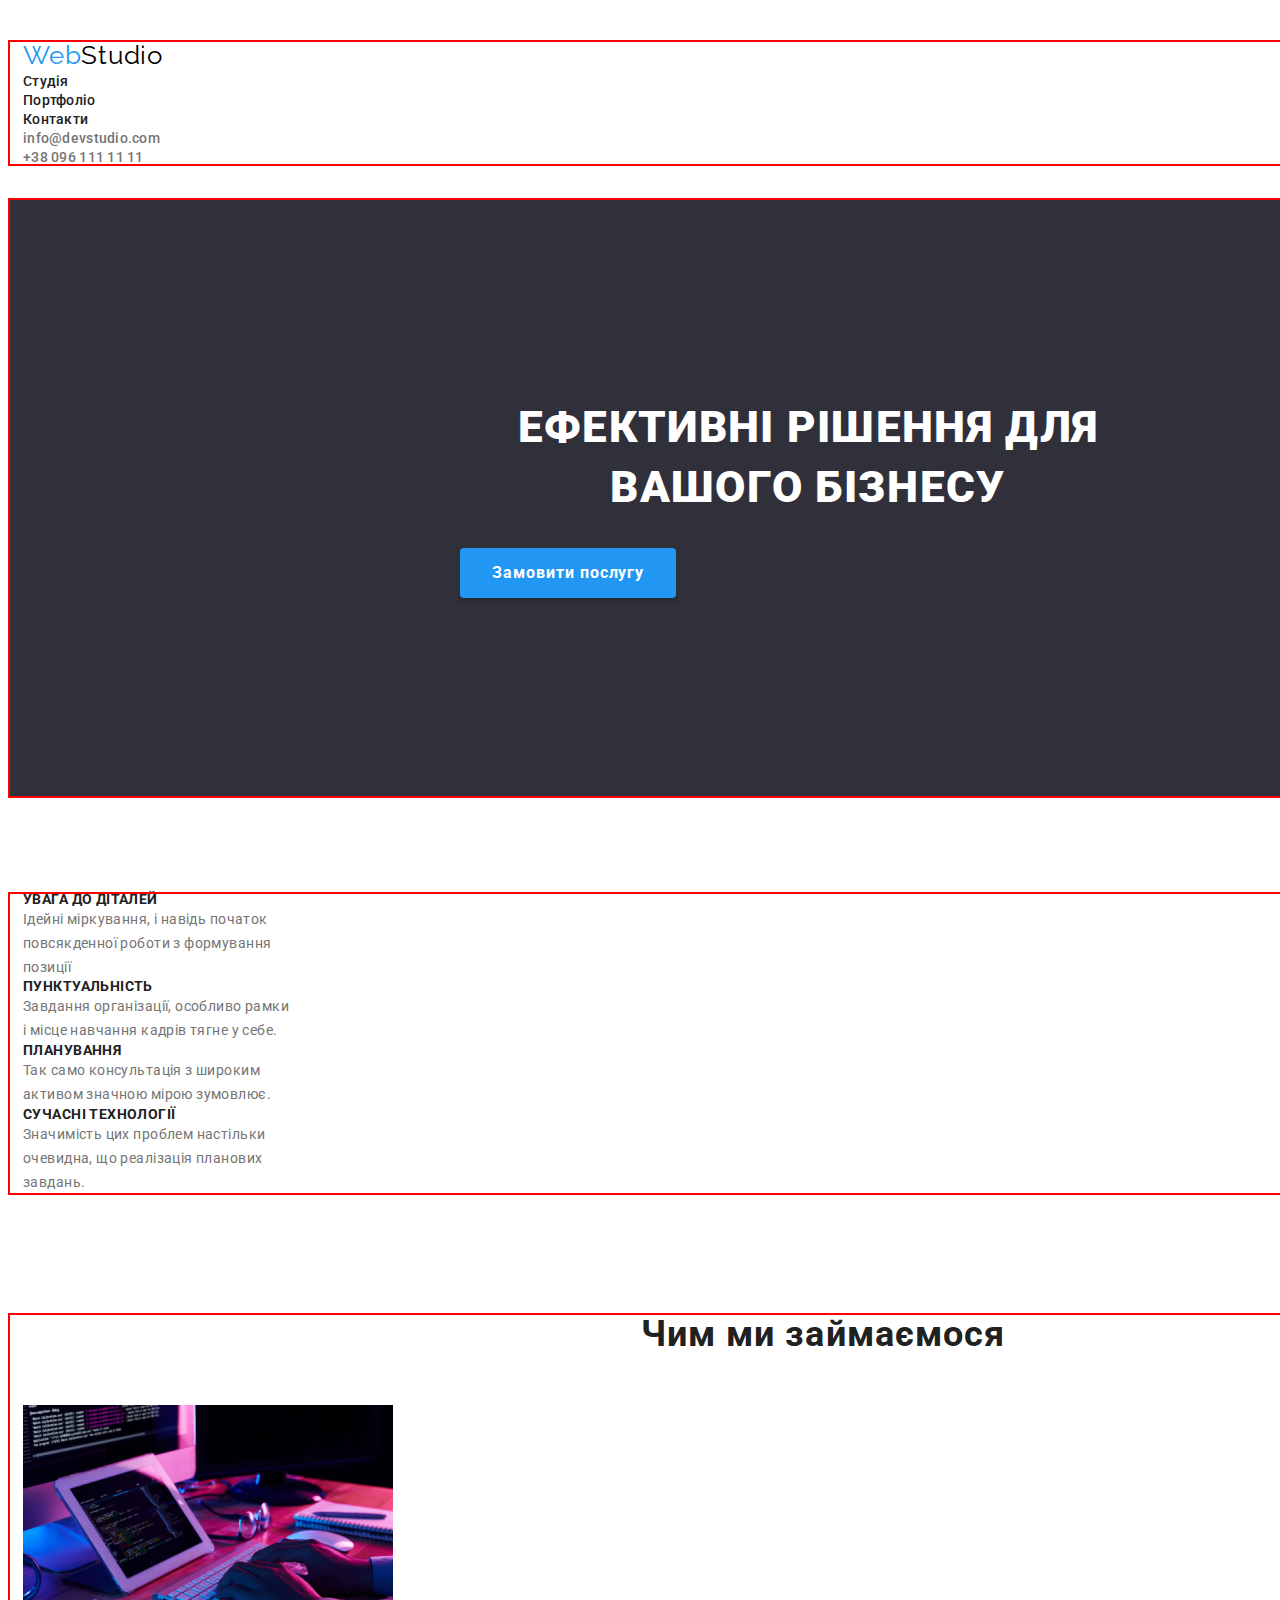
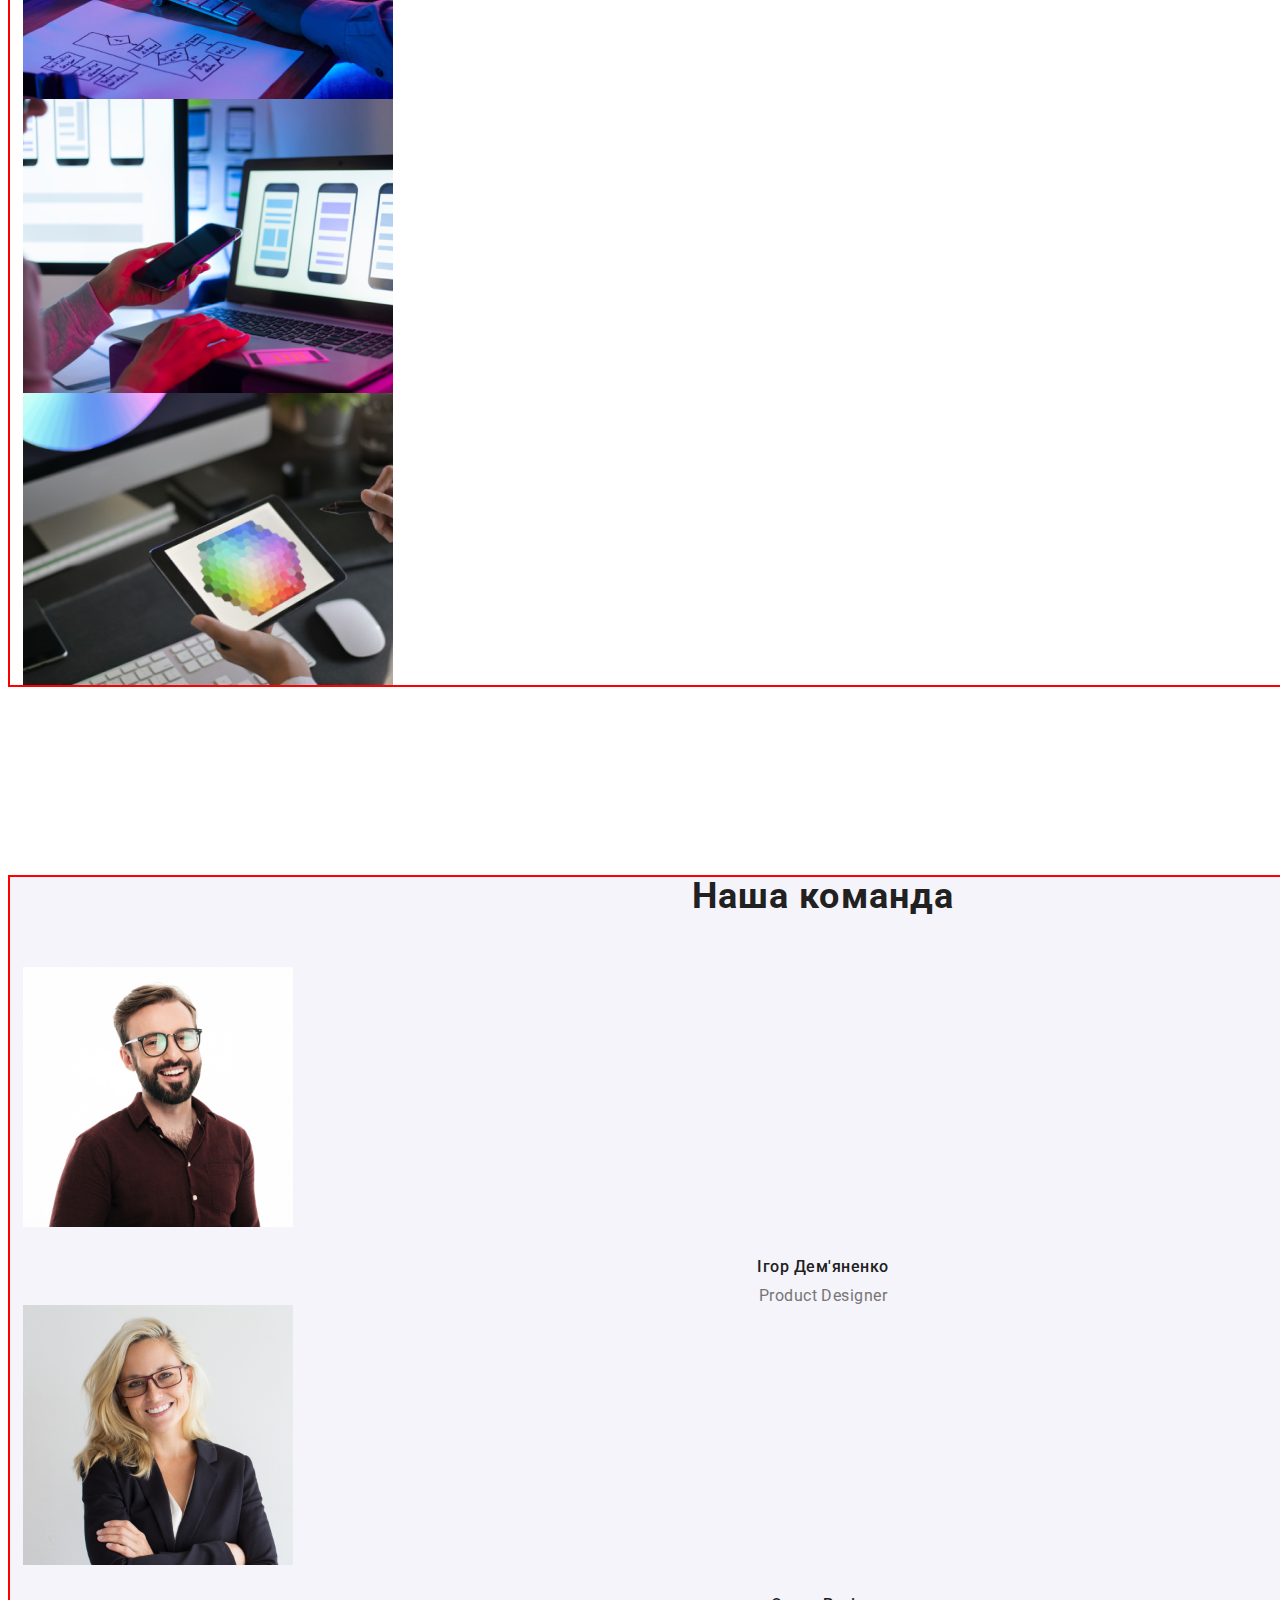
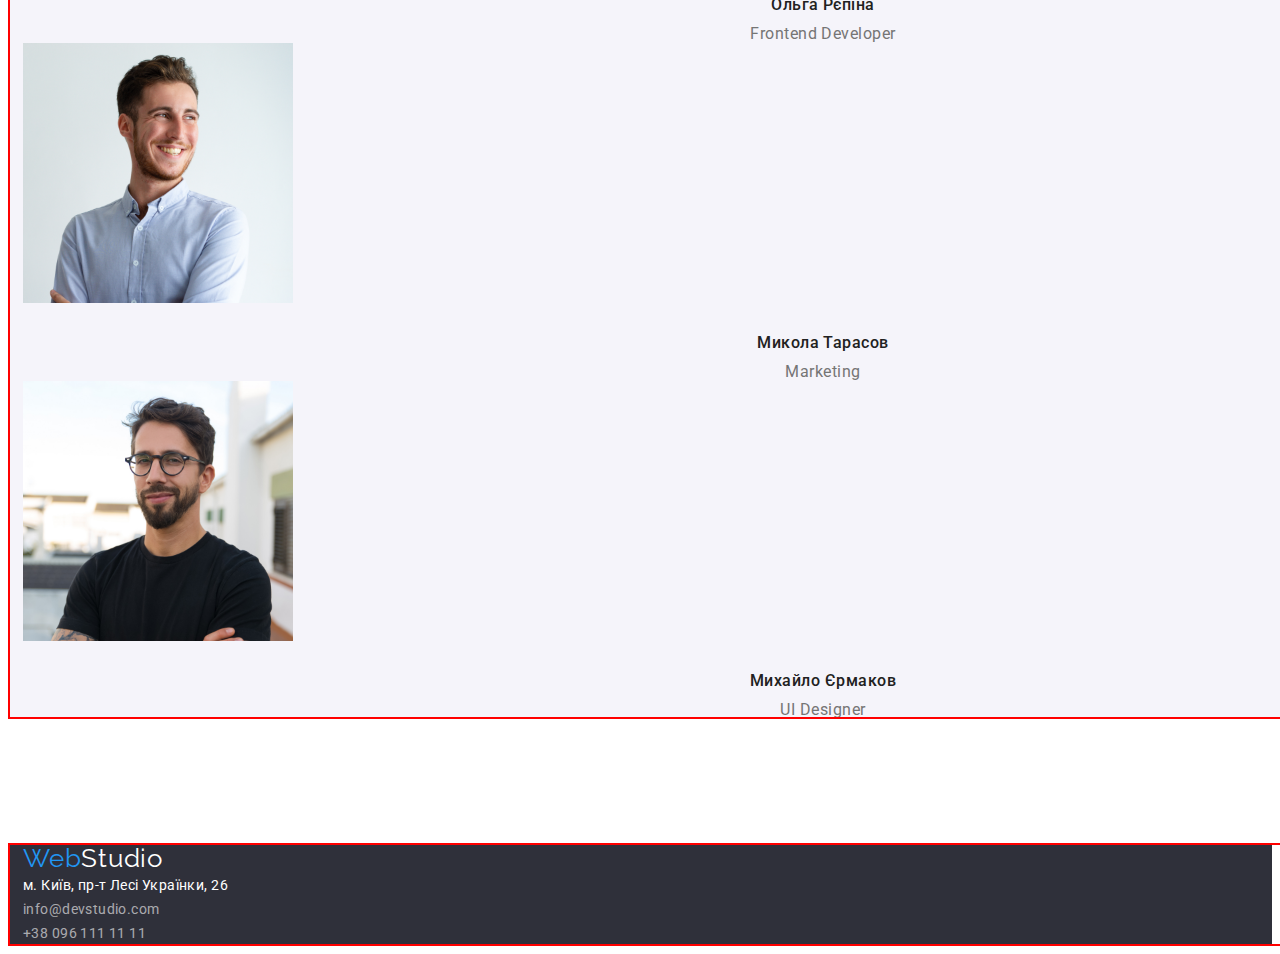
==== index.html @ 245d54c2 "Добавляет контейнеры" ====
<!DOCTYPE html>
<html lang="uk">
<head>
    <meta charset="UTF-8">
    <meta http-equiv="X-UA-Compatible" content="IE=edge">
    <meta name="viewport" content="width=device-width, initial-scale=1.0">
    <title>Document</title>
    <!--modern-normalize-->
    <link rel="stylesheet" href="https://cdnjs.cloudflare.com/ajax/libs/modern-normalize/1.1.0/modern-normalize.min.css"
        integrity="sha512-wpPYUAdjBVSE4KJnH1VR1HeZfpl1ub8YT/NKx4PuQ5NmX2tKuGu6U/JRp5y+Y8XG2tV+wKQpNHVUX03MfMFn9Q=="
        crossorigin="anonymous" referrerpolicy="no-referrer" />
    <link rel="preconnect" href="https://fonts.googleapis.com">
    <link rel="preconnect" href="https://fonts.gstatic.com" crossorigin>
    <link href="https://fonts.googleapis.com/css2?family=Raleway:wght@700&family=Roboto:wght@400;500;700;900&display=swap" rel="stylesheet">
    <link rel="stylesheet" href="./css/styles.css"> 
</head>
<body>
    <header class="header">
        <div class="container">
            <nav>
                <a class="logo link" href="./index.html" lang="en"> Web<span class="logo-part">Studio</span></a>
                <ul class="nav-head list">
                    <li class="nav-item">
                        <a href="./studio.html" class="nav-link link">Студія</a>
                    </li>
                    <li class="nav-item">
                        <a href="./portfolio.html" class="nav-link link">Портфоліо</a>
                    </li>
                    <li class="nav-item">
                        <a href="./contacts.html" class="nav-link link">Контакти</a>
                    </li>
                </ul>
            </nav>
            <ul class="list">
                <li>
                    <a href="mailto:info@devstudio.com" class="header-contacts link">info@devstudio.com</a>
                </li>
                <li>
                    <a href="tel:+380961111111" class="header-contacts link">+38 096 111 11 11</a>
                </li>
            </ul>
        </div>
</header>
<main>
    <section>  
        <div class="container hero">
            <h1 class="hero-text">ЕФЕКТИВНІ РІШЕННЯ ДЛЯ ВАШОГО БІЗНЕСУ</h1>
            <button type="button" class="hero-btn">Замовити послугу</button>
        </div>
    </section>
    
    
    <section>
        <div class="container advantages">
            <ul class="advantage-list list">
                <li class="advantage-item">
                    <h3 class="advantage-list-title">УВАГА ДО ДІТАЛЕЙ</h3>
                    <p class="advantage-list-text">Ідейні міркування, і навідь початок повсякденної роботи з формування позиції</p>
                </li>
                <li class="advantage-item">
                    <h3 class="advantage-list-title">ПУНКТУАЛЬНІСТЬ</h3>
                    <p class="advantage-list-text">Завдання організації, особливо рамки і місце навчання кадрів тягне у себе.</p>
                </li>
                <li class="advantage-item">
                    <h3 class="advantage-list-title">ПЛАНУВАННЯ</h3>
                    <p class="advantage-list-text">Так само консультація з широким активом значною мірою зумовлює.</p>
                </li>
                <li class="advantage-item">
                    <h3 class="advantage-list-title">СУЧАСНІ ТЕХНОЛОГІЇ</h3>
                    <p class="advantage-list-text">Значимість цих проблем настільки очевидна, що реалізація планових завдань.</p>
                </li>
            </ul>
        </div>
    </section>
    
    <section>
        <div class="container about-work">
            <h2 class="work-title">Чим ми займаємося</h2>
            <ul class="list">
                <li class><a href=""><img src="./images/img1.png" alt="програміст с ноутбуком" width="370"> </a></li>
                <li class><a href=""><img src="./images/img2.png" alt="програміст с телефоном" width="370"></a></li>
                <li class><a href=""><img src="./images/img3.png" alt="програміст с планшетом" width="370"></a></li>
            </ul>
        </div>
    </section>    
    
    <section>
       <div class="container work-team">
        <h2 class="work-team-title">Наша команда</h2>
        <ul class="work-team-list list">
        <li class="work-team-item"><img src="./images/team1.jpg" alt="Ігор Дем'яненко" width="270">
            <div>
                <h3 class="work-team-list-item">Ігор Дем'яненко</h3>
                <p lang="en" class="work-team-item-text">Product Designer</p>
            </div>
        </li>
        <li class="work-team-item"><img src="./images/team2.jpg" alt="Ольга Рєпіна" width="270">
            <div>
                <h3 class="work-team-list-item">Ольга Рєпіна</h3>
                <p lang="en" class="work-team-item-text">Frontend Developer</p>
            </div>
        </li>
        <li class="work-team-item"><img src="./images/team3.jpg" alt="Микола Тарасов" width="270">
            <div>
                <h3 class="work-team-list-item">Микола Тарасов</h3>
                <p lang="en" class="work-team-item-text">Marketing</p>
            </div>
        </li>
        <li class="work-team-item"><img src="./images/team4.jpg" alt="Михайло Єрмаков" width="270">
            <div>
                <h3 class="work-team-list-item">Михайло Єрмаков</h3>
                <p lang="en" class="work-team-item-text">UI Designer</p>
            </div>
        </li>
    </ul>
</div>
</section>
</main>
<footer>
    <div class="container">
        <a class="logo-footer link" href="./index.html" lang="en">  Web<span class="logo-footer-part">Studio</span>
        </a>
        <address class="location">
            <p class="location-on-map link"> м. Київ, пр-т Лесі Українки, 26</p>
            <a class="contact-email link" href="mailto:info@devstudio.com">info@devstudio.com</a><br/>
            <a class="contact-tel link" href="tel:+380961111111">+38 096 111 11 11</a>
        </address>
    </div>
</footer>
    
</body>
</html>
---- css/styles.css ----
:root {
    --brand-color: #212121;
    --secondary-color: #2196F3;
}

body{
    font-family: "Roboto", sans-serif; 
    color:  #757575;
    }


    /*----reset-atart*/

h1,
h2,
h3,
h4,
h5,
h6, 
p {
    margin: 0px;
}

.list{
    list-style: none;
    margin: 0px;
    padding: 0px;
}

.link {text-decoration: none;}

img{
    display: block;
}

.container{
    width: 1600px;
    padding-right: 15px;
    padding-left: 15px;
    margin-right: auto;
    margin-left: auto;

    outline: 2px solid red;
    outline-offset: -2px;
}



/*-----Header---*/

.header{
    padding-top: 32px;
    padding-bottom: 32px;
}

.logo {font-family: 'Raleway';
    font-size: 26px;
    line-height: 1.19;   
    letter-spacing: 0.03em;
    color: var(--secondary-color);}

.logo-part {color: #000000}


.nav-link {
    font-weight: 500;
    font-size: 14px;
    line-height: 1.14;
    letter-spacing: 0.02em;
    color: var(--brand-color);
    cursor:pointer;
}

.nav-link:focus{color:var(--secondary-color);}

.nav-link.link.current {color:var(--secondary-color);}

.header-contacts{
    font-weight: 500;
    font-size: 14px;
    line-height: 1.14;
    letter-spacing: 0.02em;
    color: #757575;}

.header-contacts:focus{color: var(--secondary-color);}


/*------Hero------*/



.hero {
    background-color: #2F303A;
    padding:200px 452px;
}

.hero-text{
    margin-bottom: 30px;
    width: 696px;
    font-family: inherit;
    font-weight: 900;
    font-size: 44px;
    line-height: 1.36; 
    text-align: center; 
    letter-spacing: 0.03em;
    color: #FFFFFF;
    }  

.hero-btn{
    font-family: 'Roboto';
        font-weight: 700;
        font-size: 16px;
        line-height: 1.88;
        display: flex;
        align-items: center;
        text-align: center;
        letter-spacing: 0.06em;
        color: #FFFFFF;
        background: #2196F3;
        box-shadow: 0px 4px 4px rgba(0, 0, 0, 0.15);

        border-radius: 4px;
        padding: 10px 32px;
        border-width: 0px;
}

.hero-btn:active{background: #188CE8;
    box-shadow: 0px 4px 4px rgba(0, 0, 0, 0.15);
    border-radius: 4px;
}
 

/*-------advantage----------*/
.advantages{
    margin-top: 94px;
    margin-bottom: 118px;
}

.advantage-item{
    width: 270px;
}

.advantage-list-title {
    font-size: 14px;
    line-height: 1.14;
    letter-spacing: 0.03em;
    text-transform: uppercase;    
    color: var(--brand-color);}



.advantage-list-text {
    font-size: 14px;
    line-height: 1.71;
    letter-spacing: 0.03em;
    }


/*-------About work----------*/

.about-work{
margin-bottom: 188px;
}

.work-title {
    margin-bottom: 50px;
    font-size: 36px;
    line-height: 1.17;
    text-align: center;
    letter-spacing: 0.03em;
    color: var(--brand-color);}


/*-------Work team----------*/

.work-team {background: #F5F4FA;
    margin-bottom: 124px;
}

.work-team-title {
    font-size: 36px;
    line-height: 1.17;
    text-align: center;
    letter-spacing: 0.03em;
    color:var(--brand-color);
    margin-bottom: 50px;
}
  

.work-team-list-item {
    font-weight: 500;
    font-size: 16px;
    line-height: 1.19;
    text-align: center;
    letter-spacing: 0.03em;
    color: var(--brand-color);
    margin-top: 30px;
    margin-bottom: 10px;
}


.work-team-item-text {
    font-size: 16px;
    line-height: 1.19;
    text-align: center;
    letter-spacing: 0.03em;
   }
  


/*-------Footer----------*/

footer{background-color: #2F303A;}

.logo-footer{font-family: 'Raleway';
    font-size: 26px;
    line-height: 1.19;
    letter-spacing: 0.03em;
    color: var(--secondary-color);}

.logo-footer-part{color: #ffffff;}

.location-on-map{
    font-style: normal;
    font-size: 14px;
    line-height: 1.71;
    letter-spacing: 0.03em;
    color: #FFFFFF;}


.contact-tel{
    font-style: normal;
    font-size: 14px;
    line-height: 1.71;
    letter-spacing: 0.03em;
    color: rgba(255, 255, 255, 0.6);}


.contact-email{
    font-style: normal;
    font-size: 14px;
    line-height: 1.71;
    letter-spacing: 0.03em;
    color: rgba(255, 255, 255, 0.6);}

/*---------Portfolio----------*/

.project-list {
    background: #FFFFFF;
    margin-top: 126px;
    margin-bottom: 114px;
}

.buttom-list{
    margin-bottom: 56px;
}

.project-selection{
    font-family: 'Roboto';
        font-style: normal;
        font-weight: 500;
        font-size: 16px;
        line-height: 1.62;  
        text-align: center;
        letter-spacing: 0.03em;
        color: var(--brand-color);
        background: #F5F4FA;
        border-radius: 4px;

        padding: 6px 22px;
        border-width: 0px;
        min-height: 38px;
}

.project-selection:hover{cursor: pointer;}

.project-selection:active{
    color: #FFFFFF;
    background: #2196F3;
    box-shadow: 0px 3px 1px rgba(0, 0, 0, 0.1), 0px 1px 2px rgba(0, 0, 0, 0.08), 0px 2px 2px rgba(0, 0, 0, 0.12);
    border-radius: 4px;
}

.portfolio-list-item{
    margin-bottom: 50px;
}


.potfrolio-list-title {
    font-size: 18px;
    line-height: 2.00;
    letter-spacing: 0.06em;
    color: var(--brand-color);}


.portfolio-list-text {
    font-size: 16px;
    line-height: 1.88;
    letter-spacing: 0.03em;
    color: #757575;}
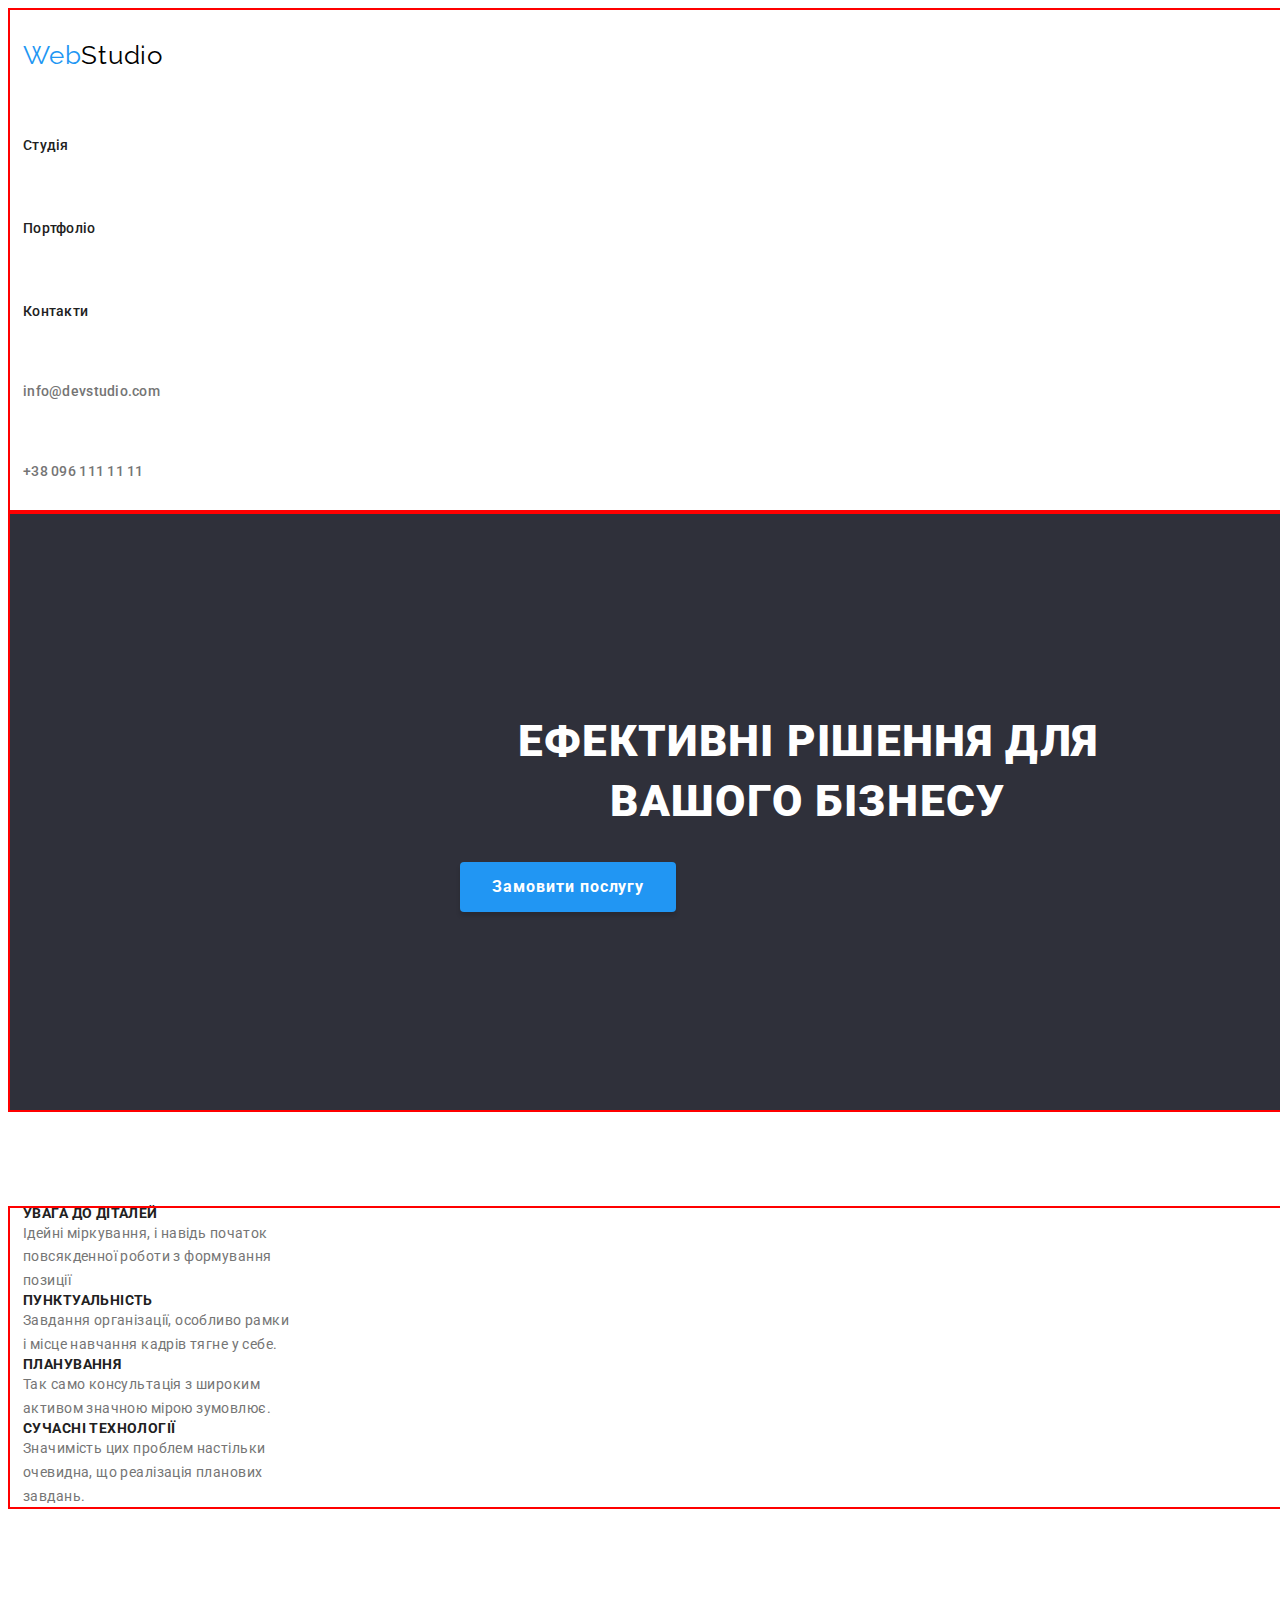
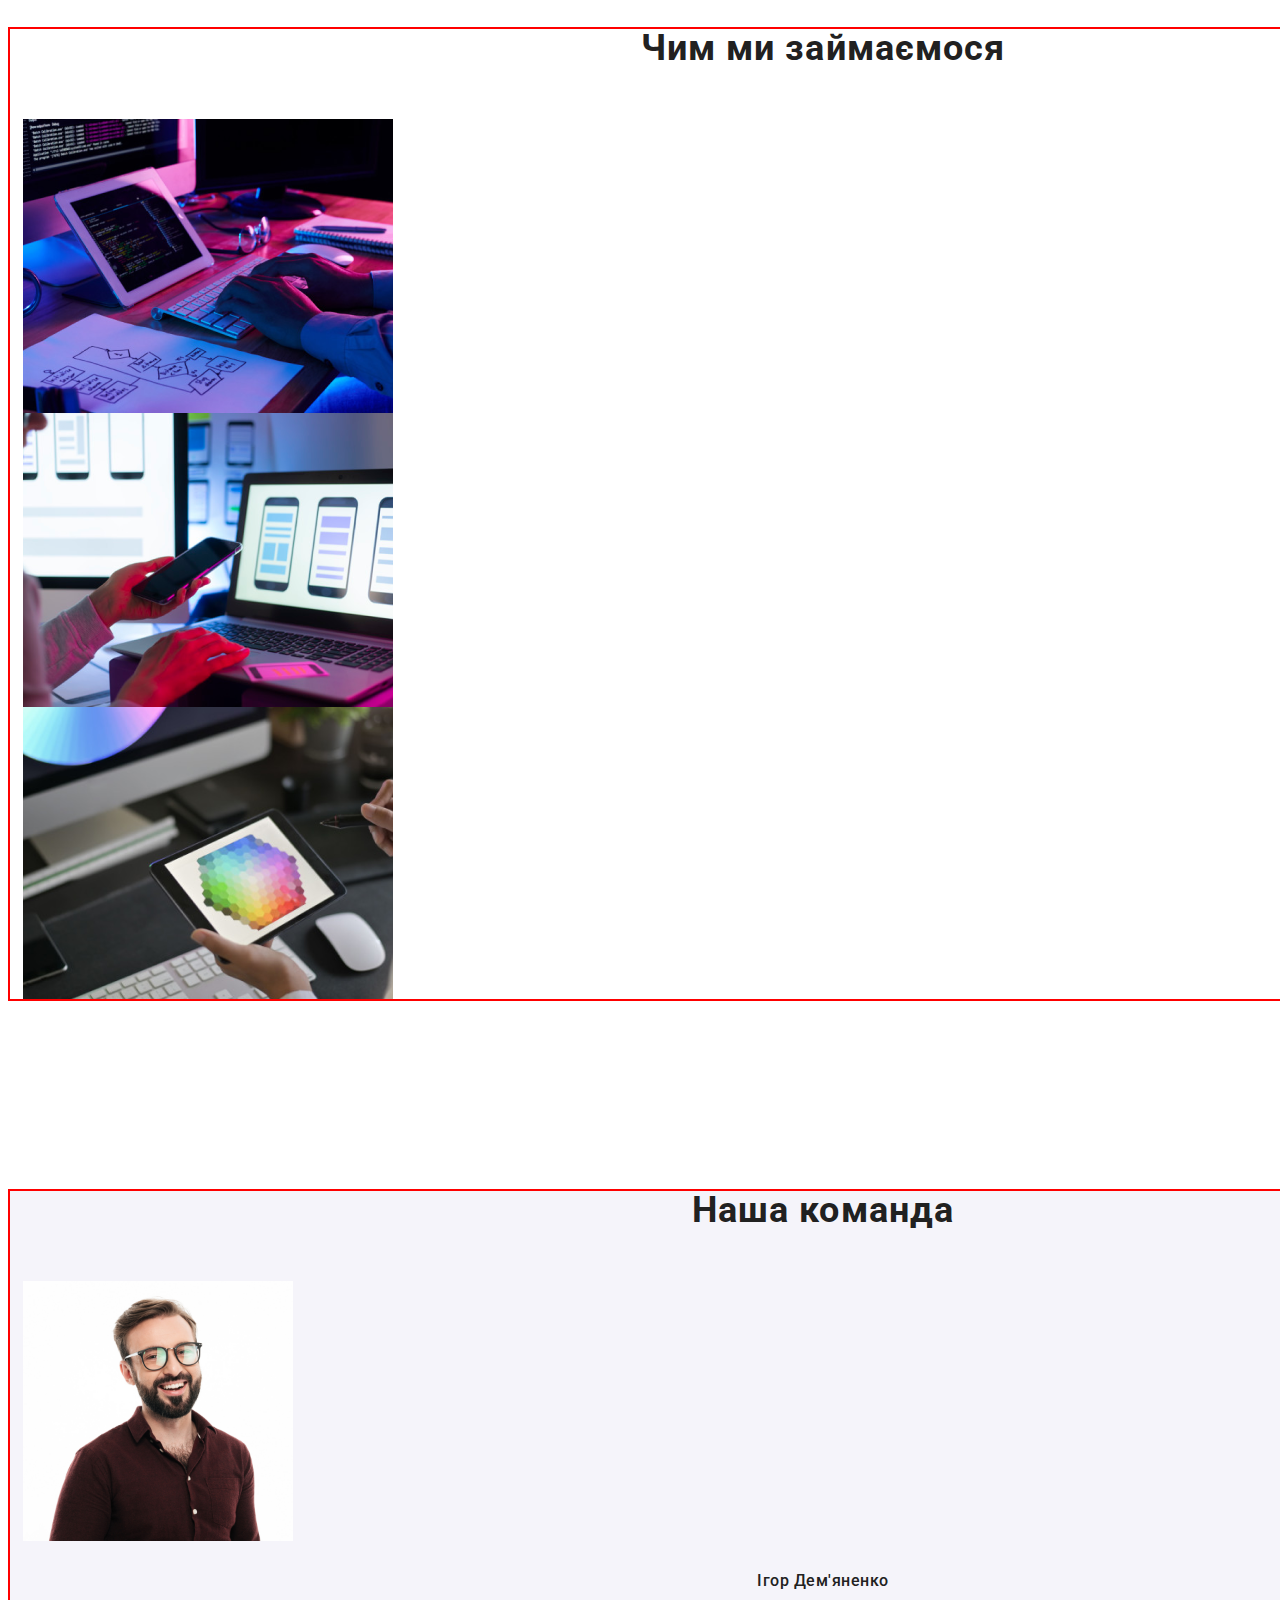
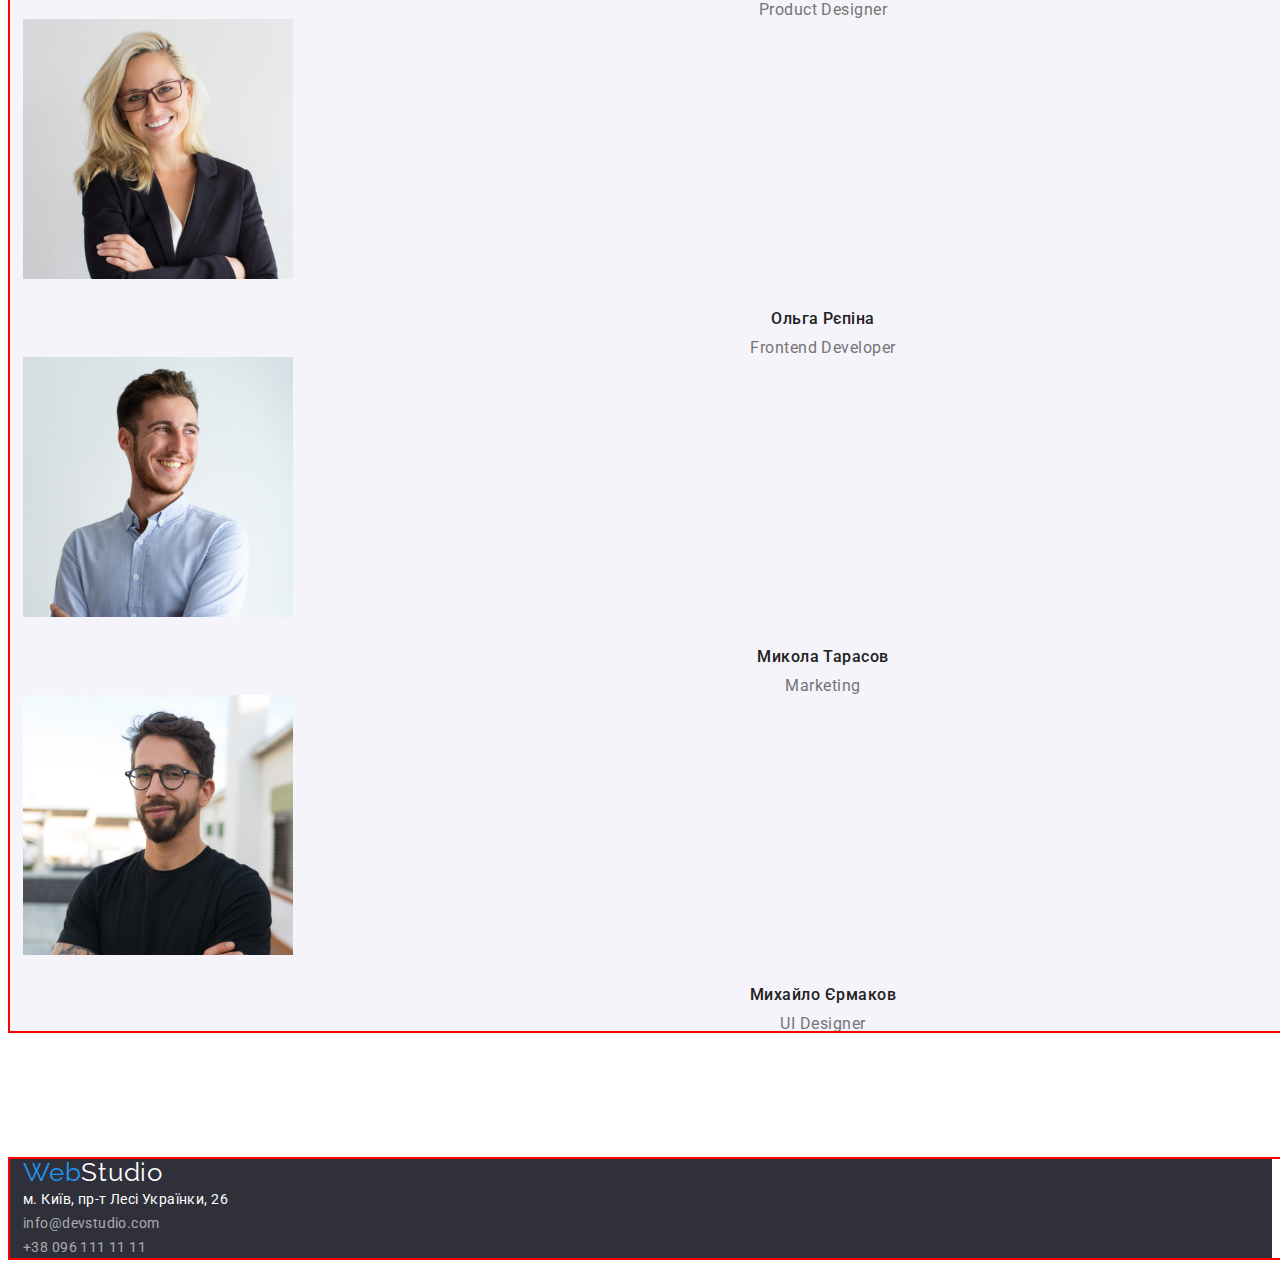
==== commit 37f5879f: "Выравнивает первые 2 контейнера" ====
--- a/index.html
+++ b/index.html
@@ -15,28 +15,28 @@
     <link rel="stylesheet" href="./css/styles.css"> 
 </head>
 <body>
-    <header class="header">
+    <header>
         <div class="container">
             <nav>
-                <a class="logo link" href="./index.html" lang="en"> Web<span class="logo-part">Studio</span></a>
+                <a class="logo link header" href="./index.html" lang="en"> Web<span class="logo-part">Studio</span></a>
                 <ul class="nav-head list">
-                    <li class="nav-item">
+                    <li class="nav-item header">
                         <a href="./studio.html" class="nav-link link">Студія</a>
                     </li>
-                    <li class="nav-item">
+                    <li class="nav-item header">
                         <a href="./portfolio.html" class="nav-link link">Портфоліо</a>
                     </li>
-                    <li class="nav-item">
+                    <li class="nav-item header">
                         <a href="./contacts.html" class="nav-link link">Контакти</a>
                     </li>
                 </ul>
             </nav>
             <ul class="list">
                 <li>
-                    <a href="mailto:info@devstudio.com" class="header-contacts link">info@devstudio.com</a>
+                    <a href="mailto:info@devstudio.com" class="header-contacts link header">info@devstudio.com</a>
                 </li>
                 <li>
-                    <a href="tel:+380961111111" class="header-contacts link">+38 096 111 11 11</a>
+                    <a href="tel:+380961111111" class="header-contacts link header">+38 096 111 11 11</a>
                 </li>
             </ul>
         </div>
--- a/css/styles.css
+++ b/css/styles.css
@@ -57,7 +57,9 @@
     font-size: 26px;
     line-height: 1.19;   
     letter-spacing: 0.03em;
-    color: var(--secondary-color);}
+    color: var(--secondary-color);
+    display: block;
+}
 
 .logo-part {color: #000000}
 
@@ -80,7 +82,9 @@
     font-size: 14px;
     line-height: 1.14;
     letter-spacing: 0.02em;
-    color: #757575;}
+    color: #757575;
+    display: block;
+}
 
 .header-contacts:focus{color: var(--secondary-color);}
 
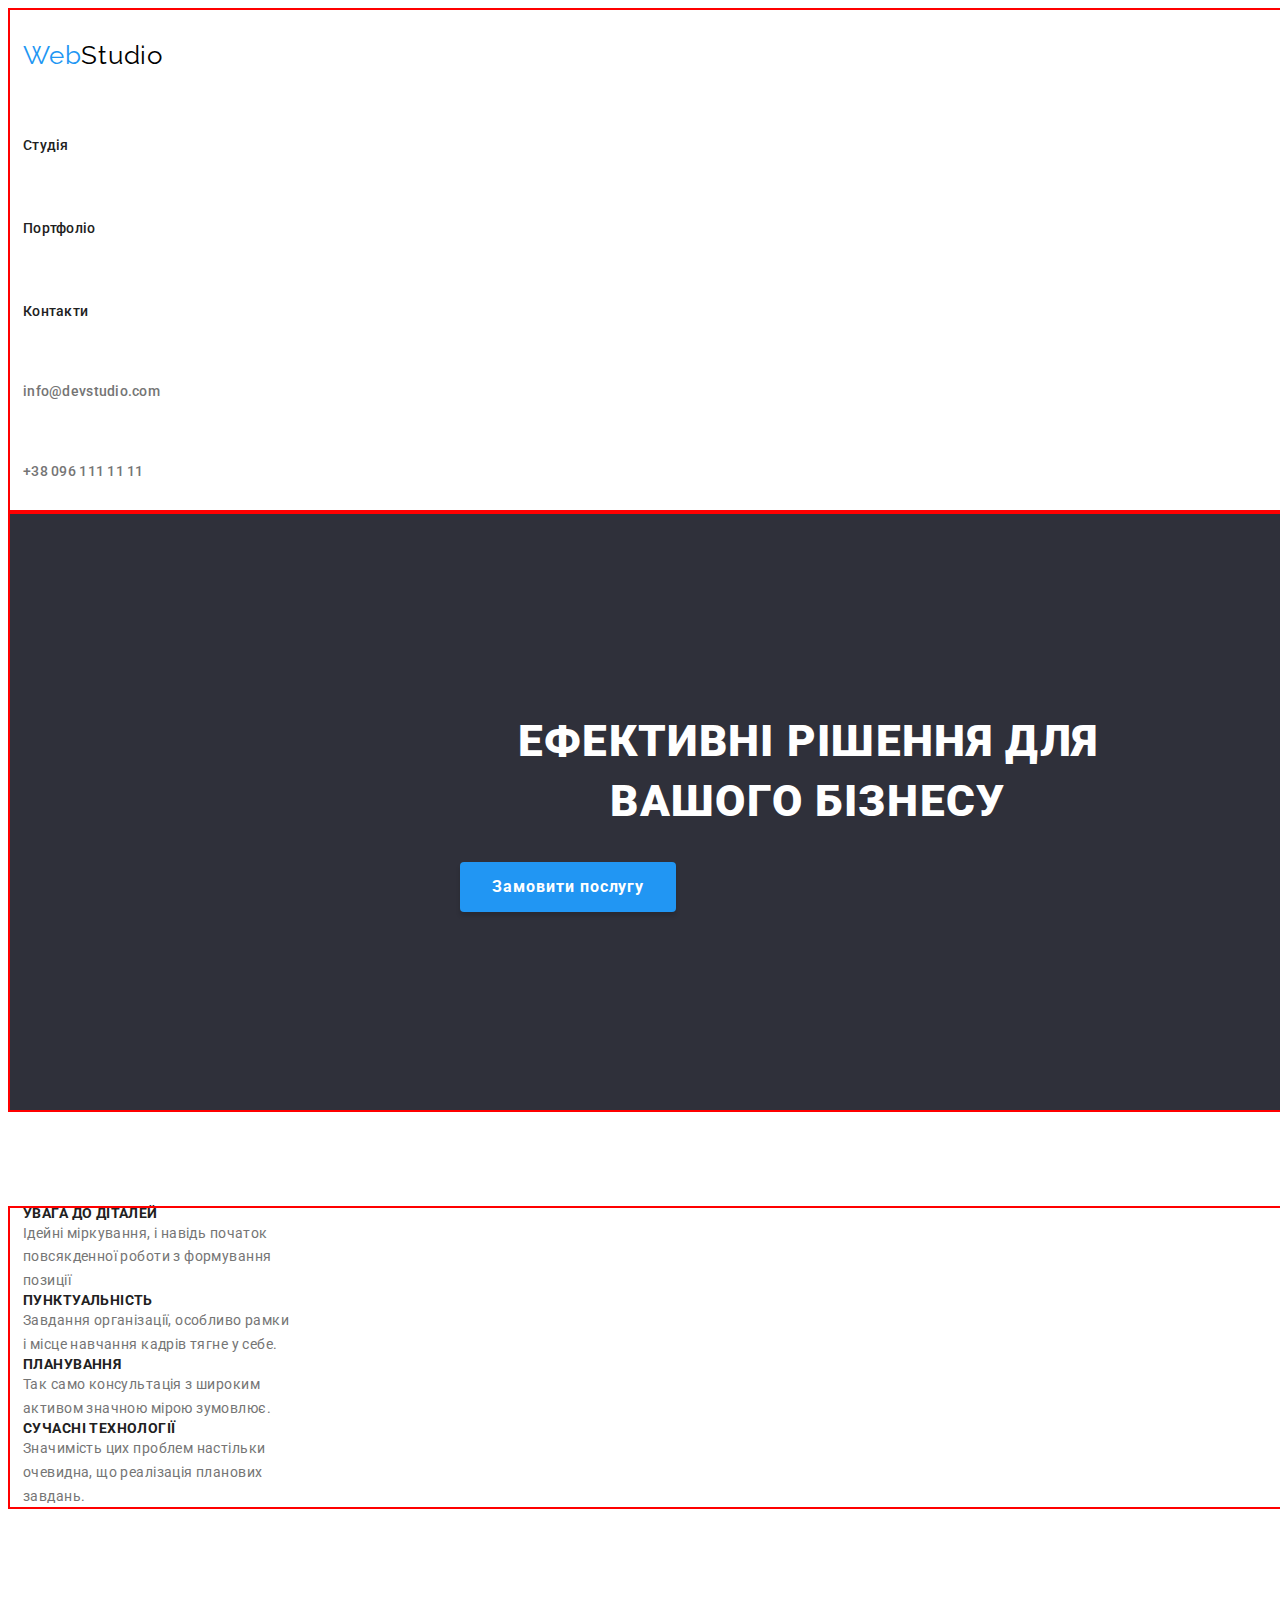
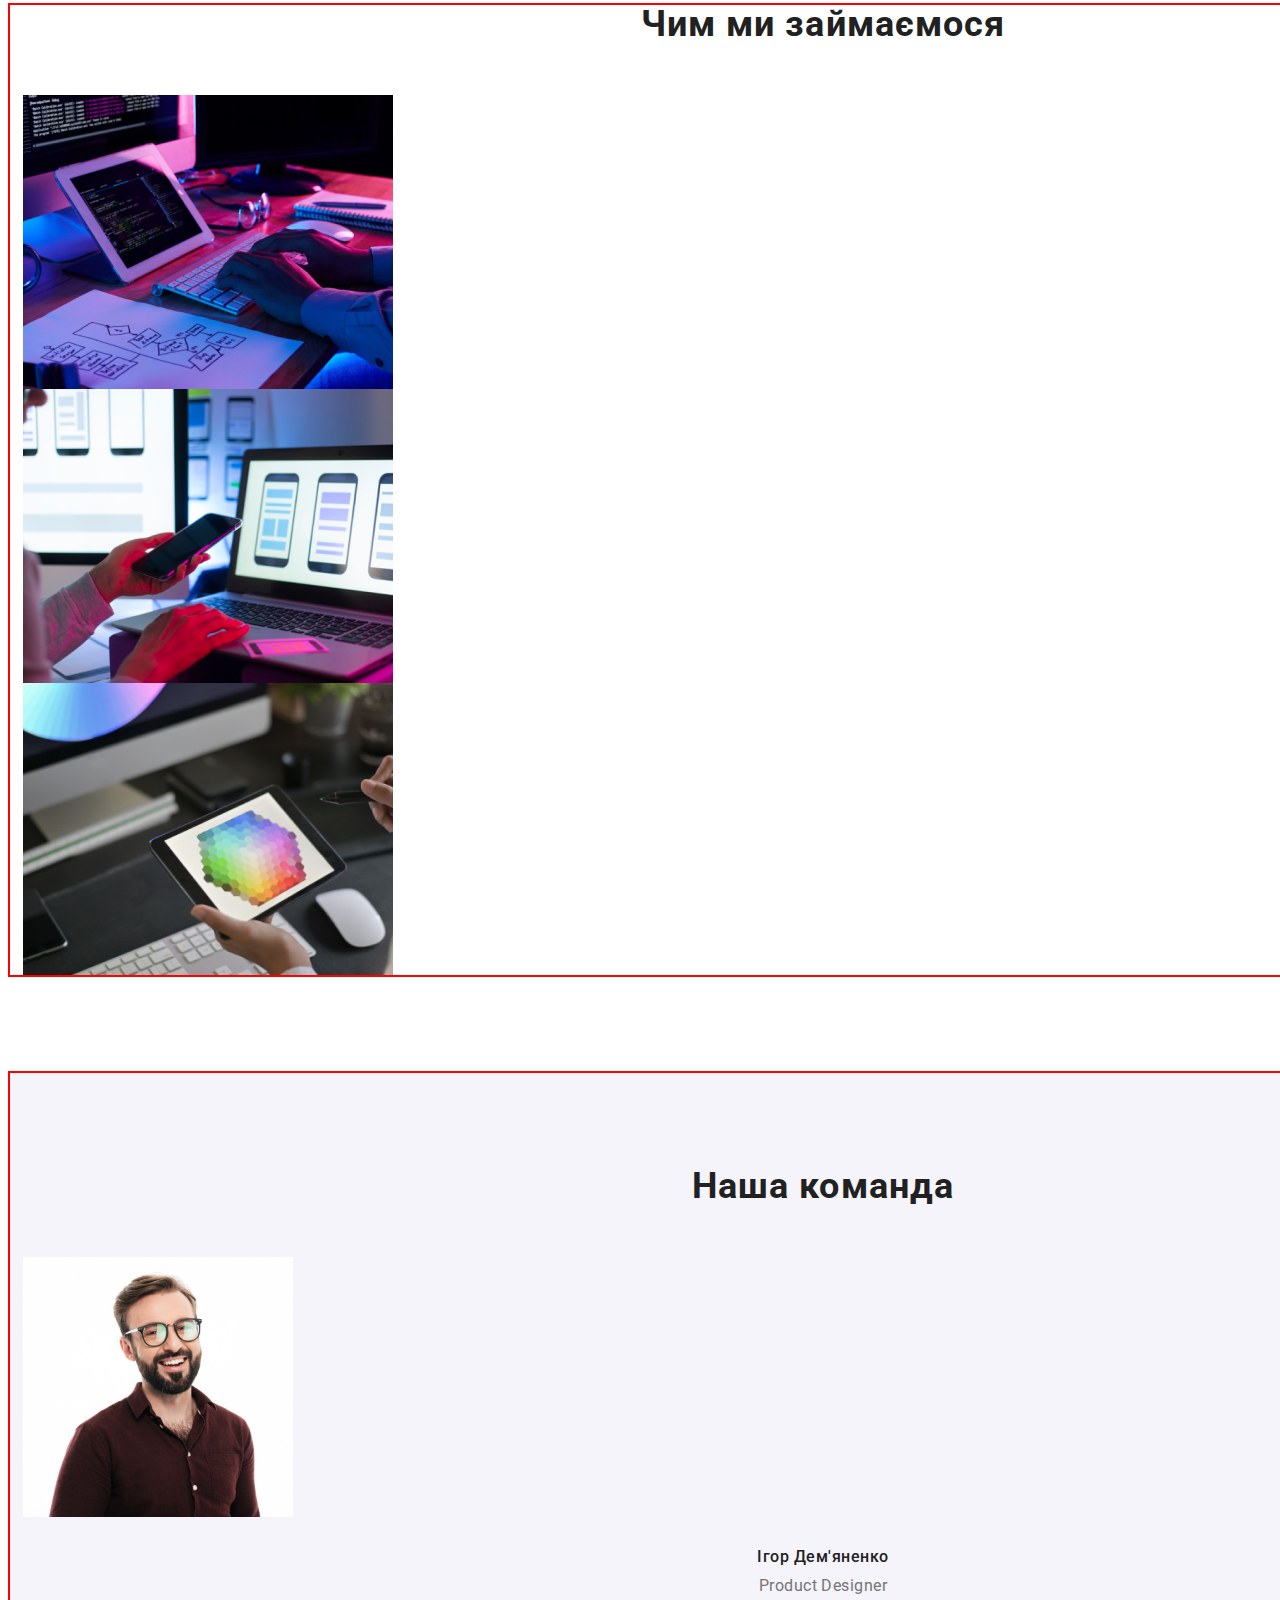
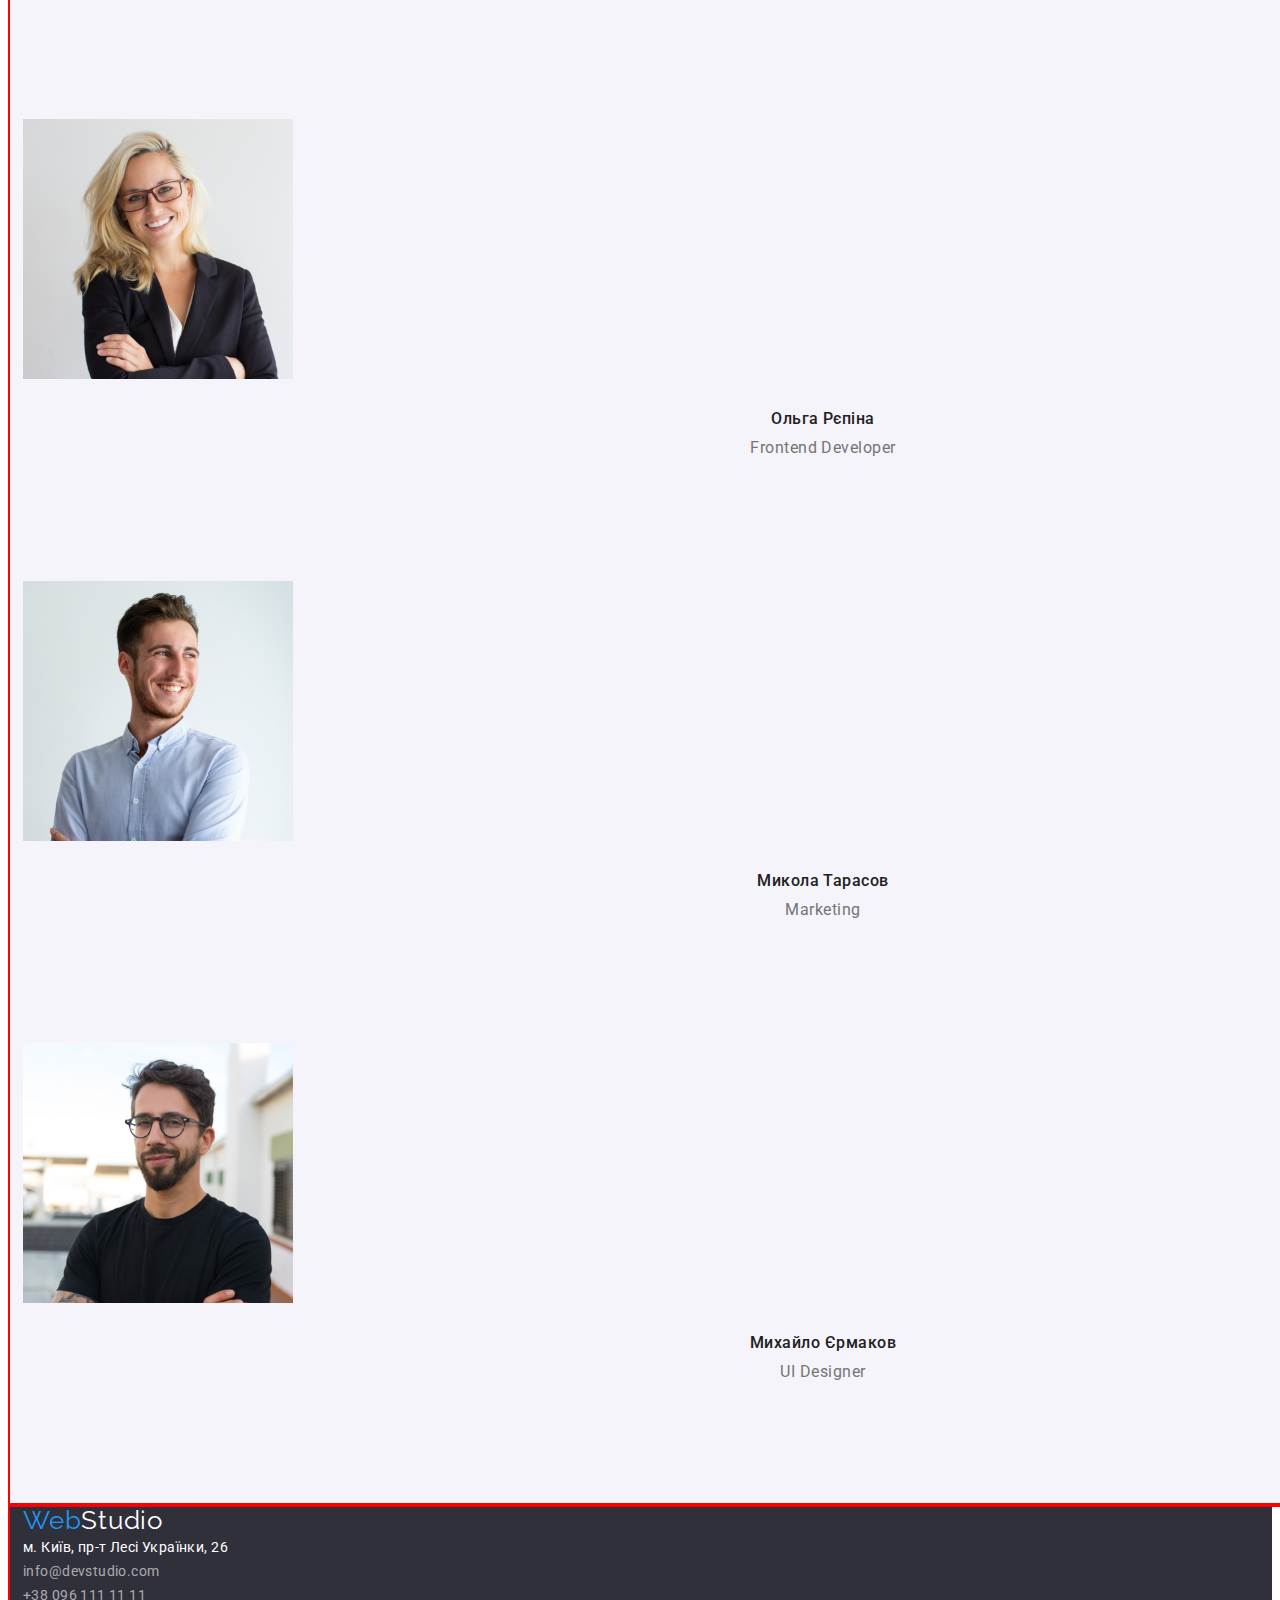
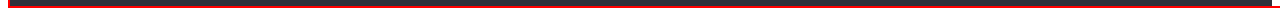
==== commit bcdce0f4: "Делает падинги на первой странице" ====
--- a/index.html
+++ b/index.html
@@ -48,8 +48,7 @@
             <button type="button" class="hero-btn">Замовити послугу</button>
         </div>
     </section>
-    
-    
+        
     <section>
         <div class="container advantages">
             <ul class="advantage-list list">
--- a/css/styles.css
+++ b/css/styles.css
@@ -137,7 +137,7 @@
 /*-------advantage----------*/
 .advantages{
     margin-top: 94px;
-    margin-bottom: 118px;
+    margin-bottom: 94px;
 }
 
 .advantage-item{
@@ -163,7 +163,7 @@
 /*-------About work----------*/
 
 .about-work{
-margin-bottom: 188px;
+margin-bottom: 94px;
 }
 
 .work-title {
@@ -178,7 +178,7 @@
 /*-------Work team----------*/
 
 .work-team {background: #F5F4FA;
-    margin-bottom: 124px;
+    padding-top: 94px;
 }
 
 .work-team-title {
@@ -208,6 +208,7 @@
     line-height: 1.19;
     text-align: center;
     letter-spacing: 0.03em;
+    padding-bottom: 124px;
    }
   
 
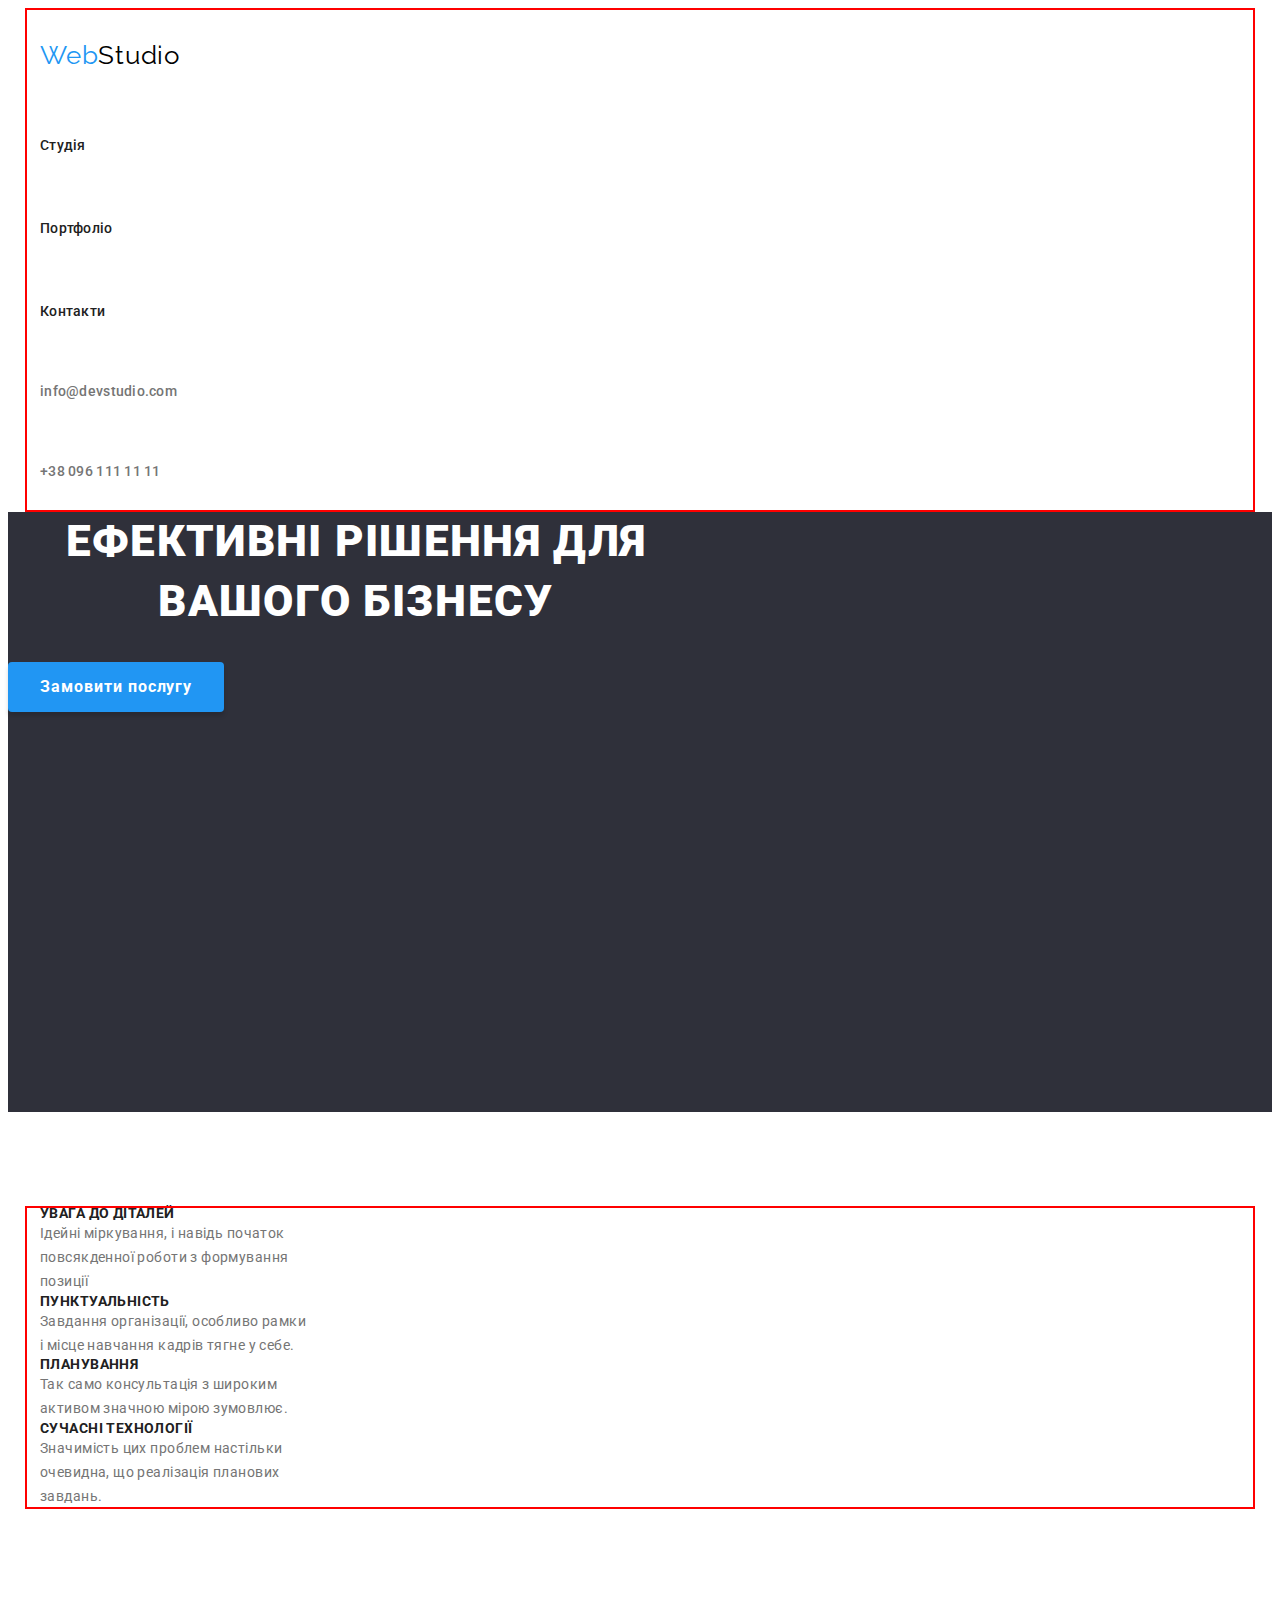
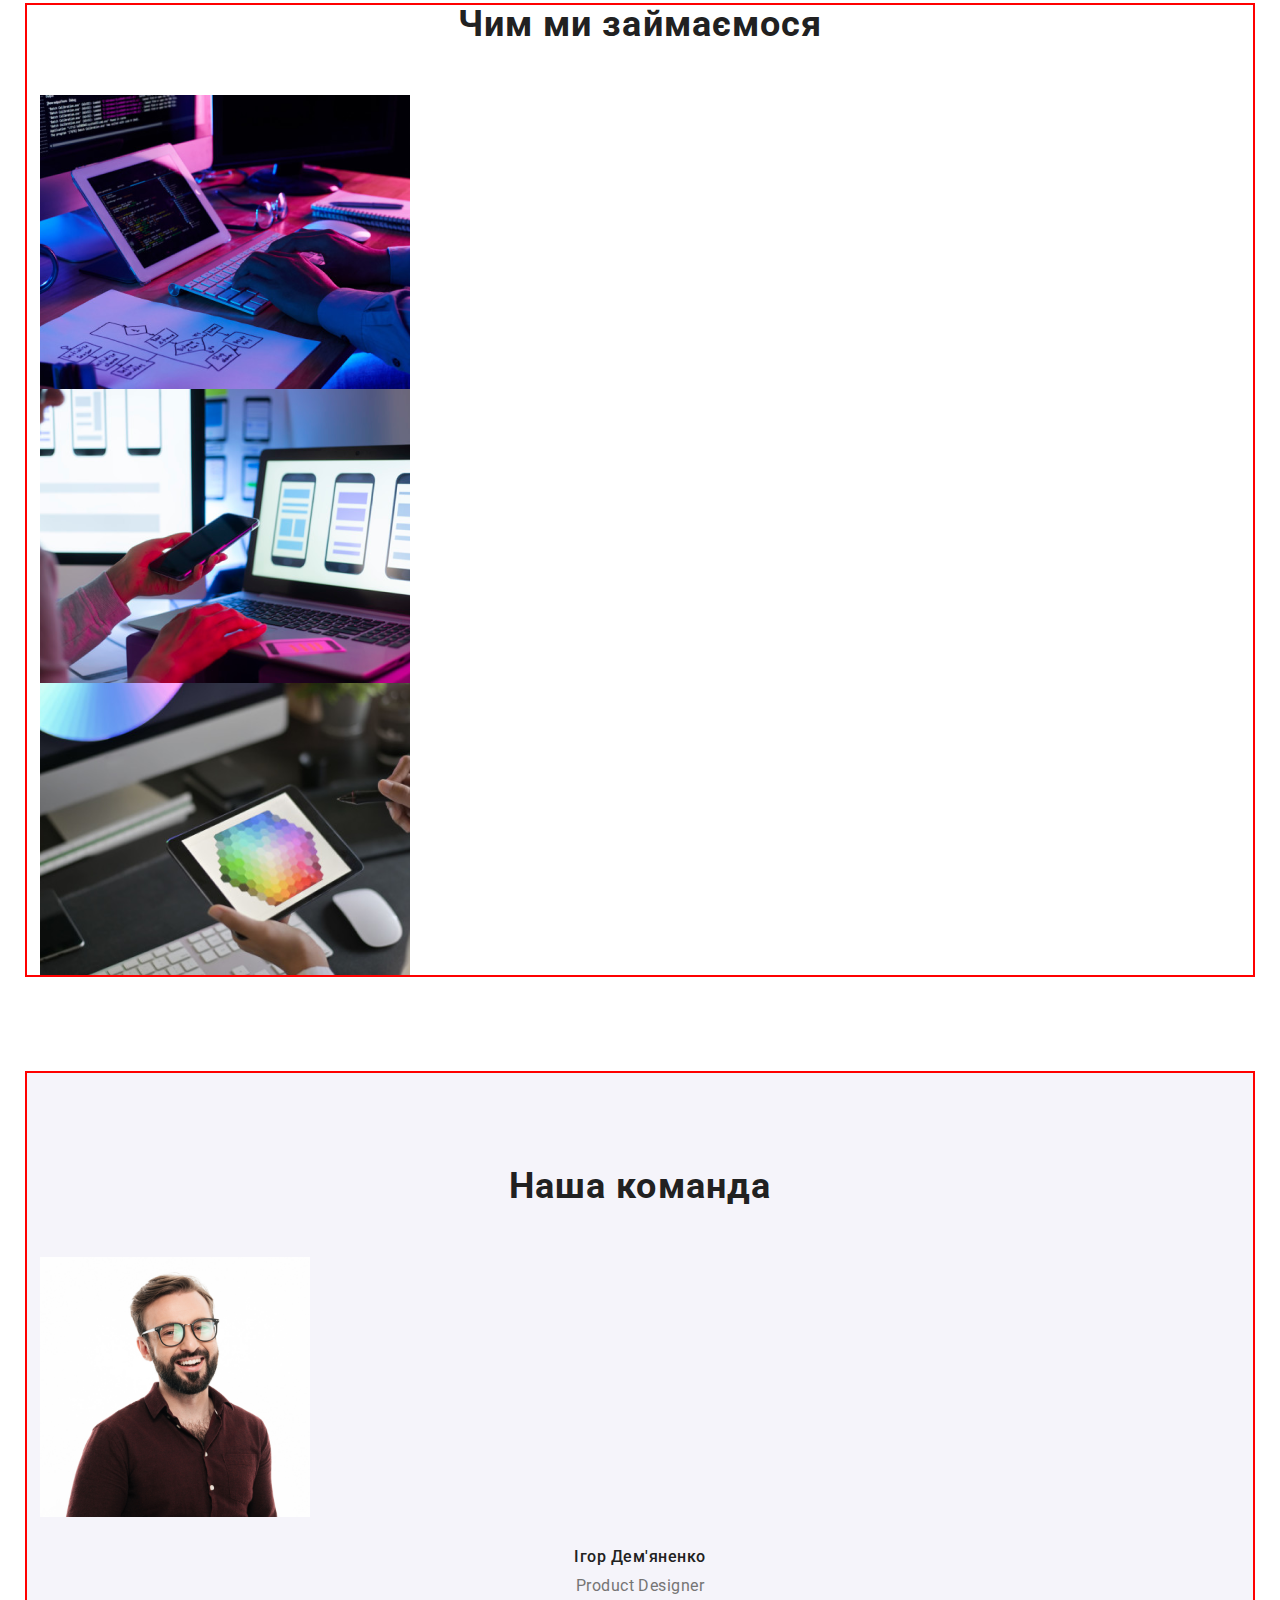
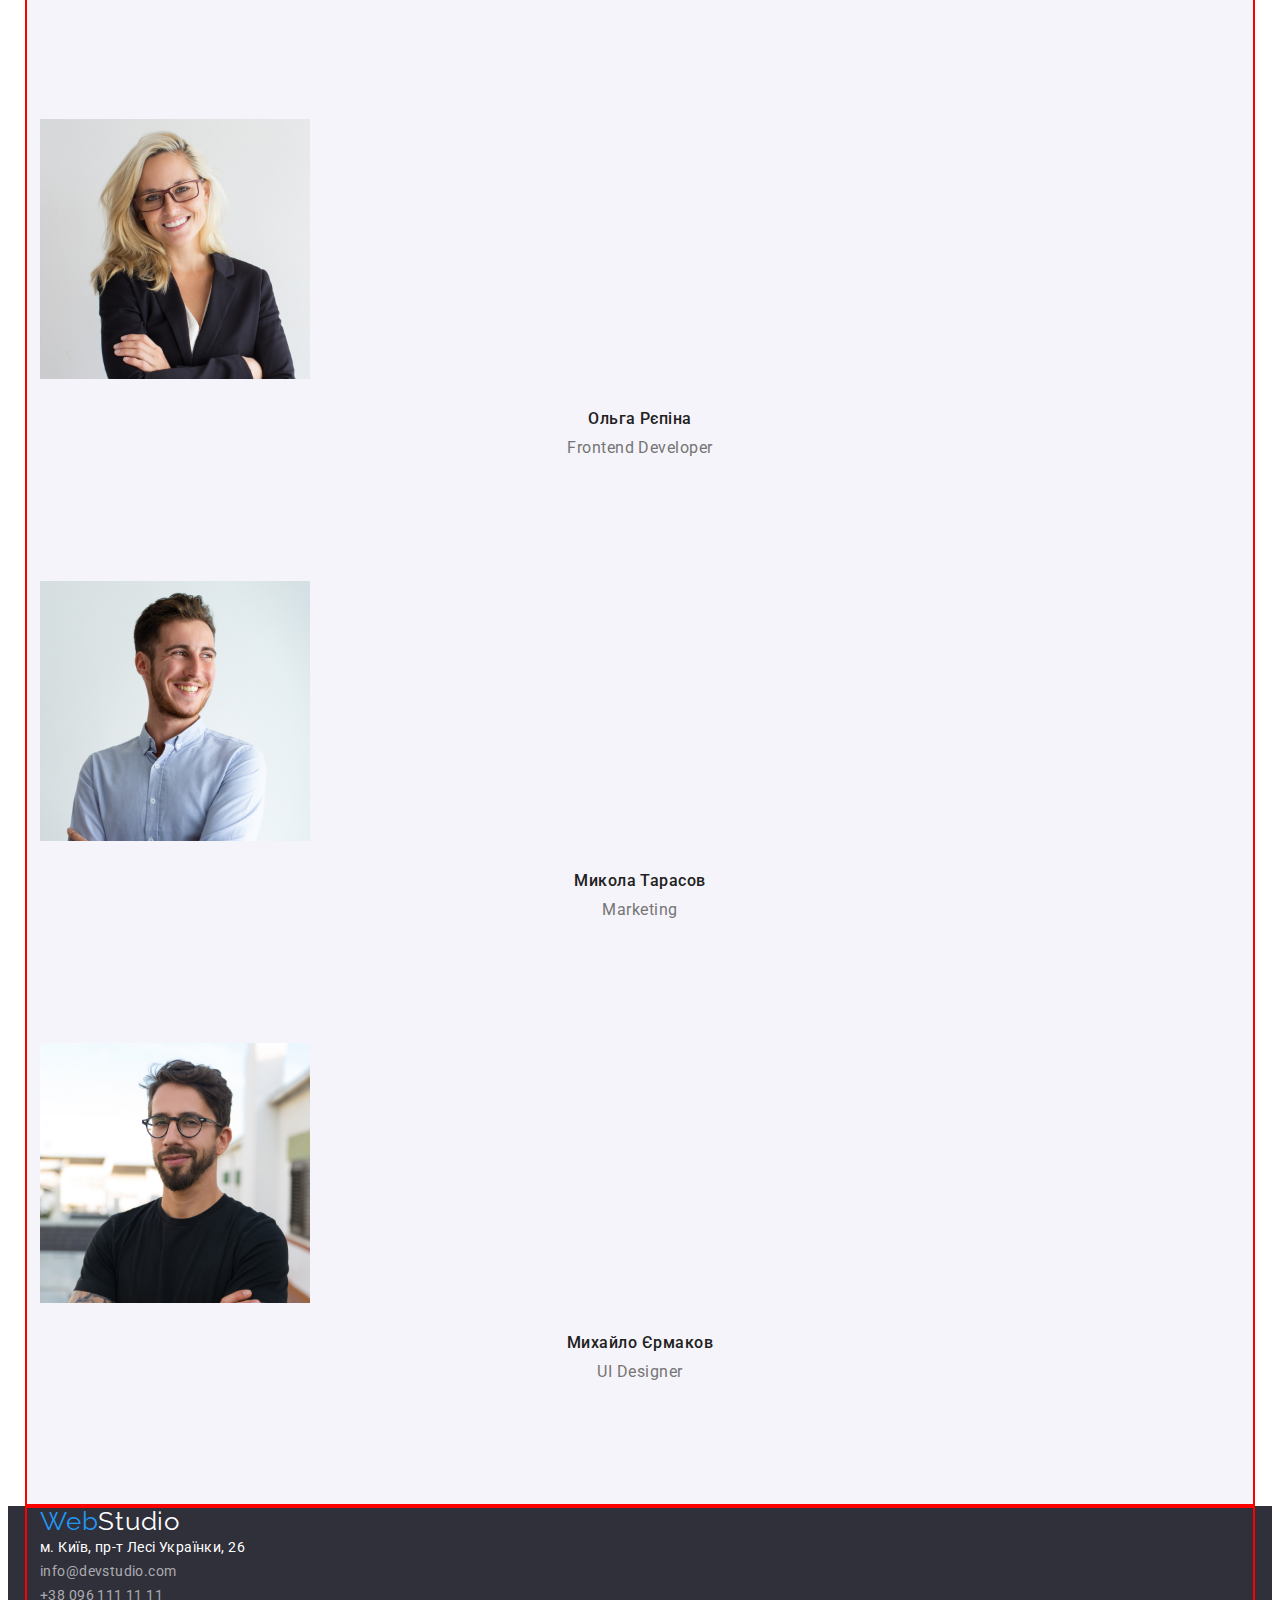
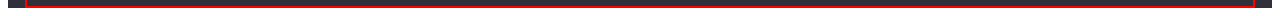
==== commit eca89e7f: "Изменяет размер секции" ====
--- a/index.html
+++ b/index.html
@@ -40,10 +40,10 @@
                 </li>
             </ul>
         </div>
-</header>
+    </header>
 <main>
     <section>  
-        <div class="container hero">
+        <div class="hero">
             <h1 class="hero-text">ЕФЕКТИВНІ РІШЕННЯ ДЛЯ ВАШОГО БІЗНЕСУ</h1>
             <button type="button" class="hero-btn">Замовити послугу</button>
         </div>
--- a/css/styles.css
+++ b/css/styles.css
@@ -34,7 +34,7 @@
 }
 
 .container{
-    width: 1600px;
+    width: 1200px;
     padding-right: 15px;
     padding-left: 15px;
     margin-right: auto;
@@ -44,8 +44,6 @@
     outline-offset: -2px;
 }
 
-
-
 /*-----Header---*/
 
 .header{
@@ -95,7 +93,9 @@
 
 .hero {
     background-color: #2F303A;
-    padding:200px 452px;
+    height: 600px;
+    text-align: center;
+    
 }
 
 .hero-text{
@@ -126,12 +126,14 @@
         border-radius: 4px;
         padding: 10px 32px;
         border-width: 0px;
+        
 }
 
 .hero-btn:active{background: #188CE8;
     box-shadow: 0px 4px 4px rgba(0, 0, 0, 0.15);
     border-radius: 4px;
 }
+
  
 
 /*-------advantage----------*/
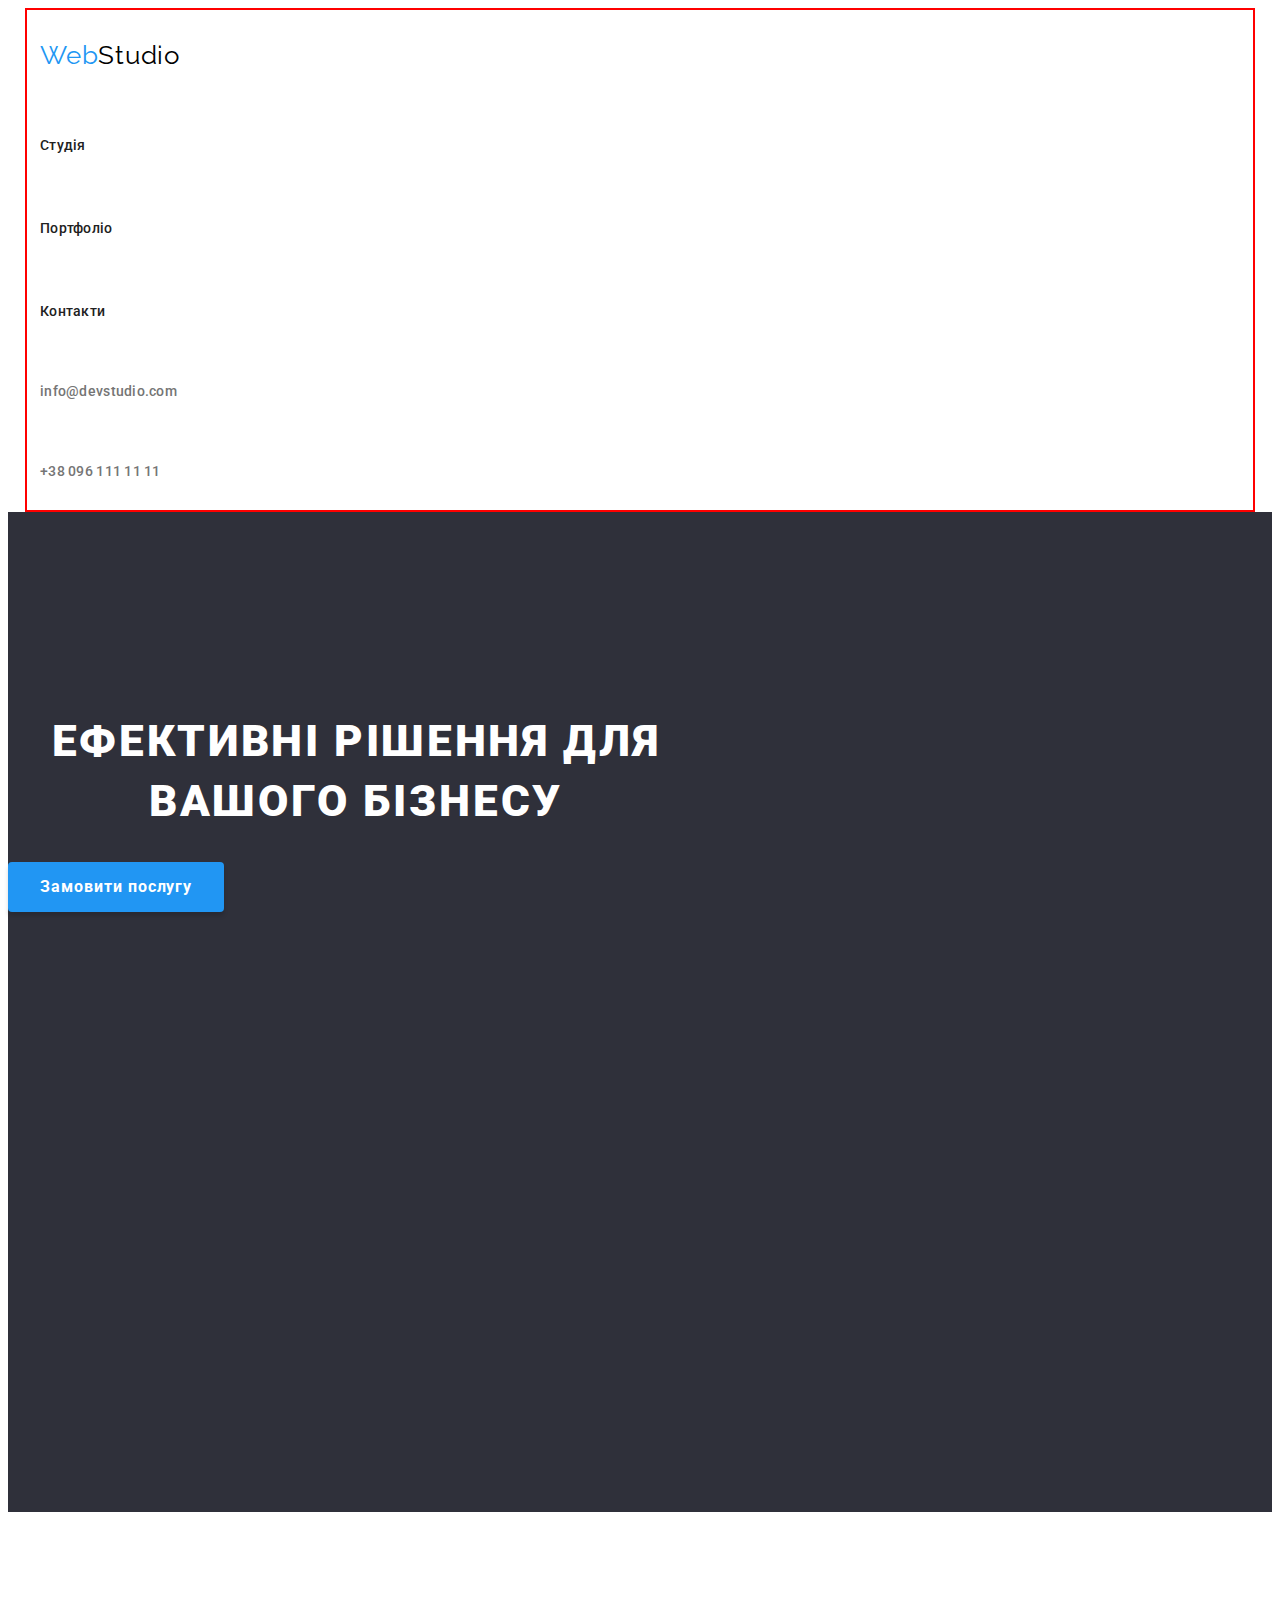
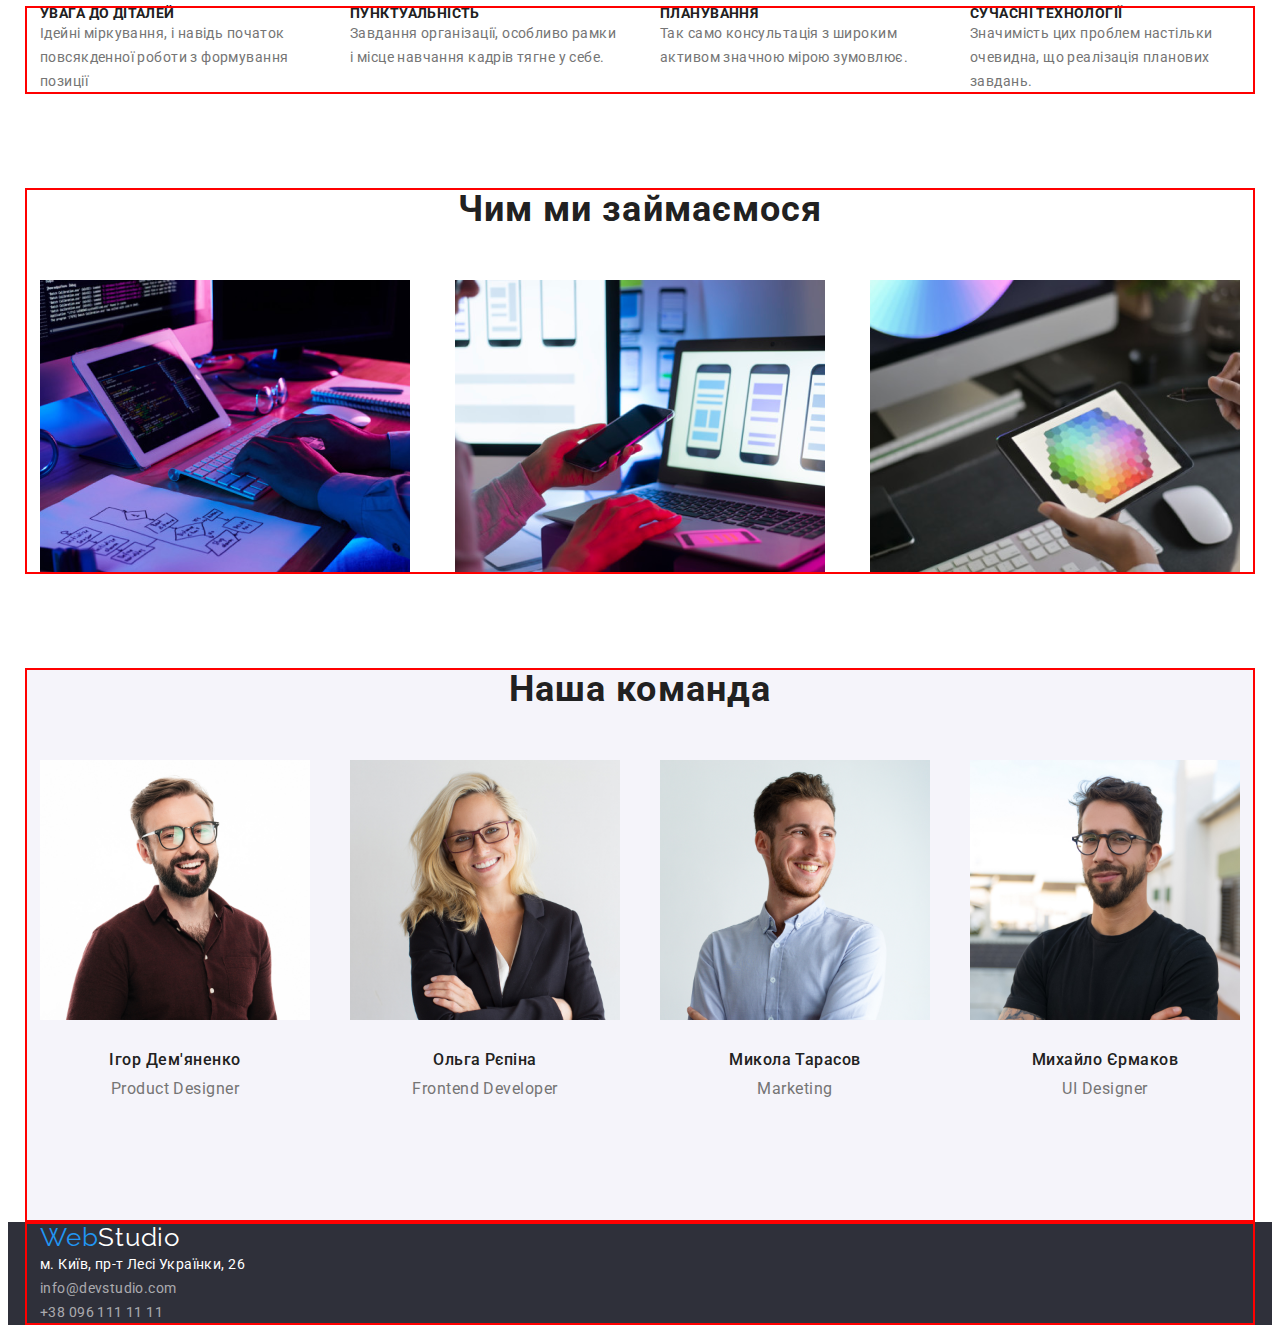
==== commit 1062f6fa: "Раставляет флексы" ====
--- a/index.html
+++ b/index.html
@@ -75,7 +75,7 @@
     <section>
         <div class="container about-work">
             <h2 class="work-title">Чим ми займаємося</h2>
-            <ul class="list">
+            <ul class="photos list">
                 <li class><a href=""><img src="./images/img1.png" alt="програміст с ноутбуком" width="370"> </a></li>
                 <li class><a href=""><img src="./images/img2.png" alt="програміст с телефоном" width="370"></a></li>
                 <li class><a href=""><img src="./images/img3.png" alt="програміст с планшетом" width="370"></a></li>
@@ -87,31 +87,31 @@
        <div class="container work-team">
         <h2 class="work-team-title">Наша команда</h2>
         <ul class="work-team-list list">
-        <li class="work-team-item"><img src="./images/team1.jpg" alt="Ігор Дем'яненко" width="270">
-            <div>
-                <h3 class="work-team-list-item">Ігор Дем'яненко</h3>
-                <p lang="en" class="work-team-item-text">Product Designer</p>
-            </div>
-        </li>
-        <li class="work-team-item"><img src="./images/team2.jpg" alt="Ольга Рєпіна" width="270">
-            <div>
-                <h3 class="work-team-list-item">Ольга Рєпіна</h3>
-                <p lang="en" class="work-team-item-text">Frontend Developer</p>
-            </div>
-        </li>
-        <li class="work-team-item"><img src="./images/team3.jpg" alt="Микола Тарасов" width="270">
-            <div>
-                <h3 class="work-team-list-item">Микола Тарасов</h3>
-                <p lang="en" class="work-team-item-text">Marketing</p>
-            </div>
-        </li>
-        <li class="work-team-item"><img src="./images/team4.jpg" alt="Михайло Єрмаков" width="270">
-            <div>
-                <h3 class="work-team-list-item">Михайло Єрмаков</h3>
-                <p lang="en" class="work-team-item-text">UI Designer</p>
-            </div>
-        </li>
-    </ul>
+            <li class="work-team-item"><img src="./images/team1.jpg" alt="Ігор Дем'яненко" width="270">
+                <div>
+                    <h3 class="work-team-list-item">Ігор Дем'яненко</h3>
+                    <p lang="en" class="work-team-item-text">Product Designer</p>
+                </div>
+            </li>
+            <li class="work-team-item"><img src="./images/team2.jpg" alt="Ольга Рєпіна" width="270">
+                <div>
+                    <h3 class="work-team-list-item">Ольга Рєпіна</h3>
+                    <p lang="en" class="work-team-item-text">Frontend Developer</p>
+                </div>
+            </li>
+            <li class="work-team-item"><img src="./images/team3.jpg" alt="Микола Тарасов" width="270">
+                <div>
+                    <h3 class="work-team-list-item">Микола Тарасов</h3>
+                    <p lang="en" class="work-team-item-text">Marketing</p>
+                </div>
+            </li>
+            <li class="work-team-item"><img src="./images/team4.jpg" alt="Михайло Єрмаков" width="270">
+                <div>
+                    <h3 class="work-team-list-item">Михайло Єрмаков</h3>
+                    <p lang="en" class="work-team-item-text">UI Designer</p>
+                </div>
+            </li>
+        </ul>
 </div>
 </section>
 </main>
--- a/css/styles.css
+++ b/css/styles.css
@@ -27,10 +27,15 @@
     padding: 0px;
 }
 
-.link {text-decoration: none;}
+.link {
+    text-decoration: none;
+    padding: 0px;
+    margin: 0px;
+}
 
 img{
     display: block;
+    padding: 0px;
 }
 
 .container{
@@ -49,6 +54,7 @@
 .header{
     padding-top: 32px;
     padding-bottom: 32px;
+
 }
 
 .logo {font-family: 'Raleway';
@@ -93,10 +99,14 @@
 
 .hero {
     background-color: #2F303A;
+    width: 1600;
     height: 600px;
     text-align: center;
     
-}
+    padding-top: 200px;
+    padding-bottom: 200px;
+    
+    }
 
 .hero-text{
     margin-bottom: 30px;
@@ -106,7 +116,8 @@
     font-size: 44px;
     line-height: 1.36; 
     text-align: center; 
-    letter-spacing: 0.03em;
+    letter-spacing: 0.06em;
+    text-transform: uppercase;
     color: #FFFFFF;
     }  
 
@@ -142,6 +153,11 @@
     margin-bottom: 94px;
 }
 
+.advantage-list{
+    display: flex;
+    justify-content:space-between;
+}
+
 .advantage-item{
     width: 270px;
 }
@@ -166,6 +182,11 @@
 
 .about-work{
 margin-bottom: 94px;
+}
+
+.photos{
+    display: flex;
+    justify-content: space-between;
 }
 
 .work-title {
@@ -180,7 +201,7 @@
 /*-------Work team----------*/
 
 .work-team {background: #F5F4FA;
-    padding-top: 94px;
+    padding-top: 0px;
 }
 
 .work-team-title {
@@ -190,6 +211,11 @@
     letter-spacing: 0.03em;
     color:var(--brand-color);
     margin-bottom: 50px;
+}
+
+.work-team-list{
+    display:flex;
+    justify-content: space-between;
 }
   
 
@@ -260,23 +286,25 @@
 
 .buttom-list{
     margin-bottom: 56px;
+    display: flex;
+    justify-content: center;
 }
 
 .project-selection{
     font-family: 'Roboto';
-        font-style: normal;
-        font-weight: 500;
-        font-size: 16px;
-        line-height: 1.62;  
-        text-align: center;
-        letter-spacing: 0.03em;
-        color: var(--brand-color);
-        background: #F5F4FA;
-        border-radius: 4px;
-
-        padding: 6px 22px;
-        border-width: 0px;
-        min-height: 38px;
+    font-style: normal;
+    font-weight: 500;
+    font-size: 16px;
+    line-height: 1.62;  
+    text-align: center;
+    letter-spacing: 0.03em;
+    color: var(--brand-color);
+    background: #F5F4FA;
+    border-radius: 4px;
+
+    padding: 6px 22px;
+    border-width: 0px;
+    min-height: 38px;
 }
 
 .project-selection:hover{cursor: pointer;}
@@ -288,22 +316,36 @@
     border-radius: 4px;
 }
 
+.portfolio-list{
+    display: flex;
+    flex-wrap: wrap;
+    padding-left: 0px;
+    gap: 30px;
+    margin-top: 0px;
+    margin-bottom: 0px;
+    }
+
 .portfolio-list-item{
-    margin-bottom: 50px;
-}
-
+    flex-basis: calc((100%-60px)/3);
+    flex-basis: 370px;
+    max-width: 370px;
+}
 
 .potfrolio-list-title {
+    width: 370px;
     font-size: 18px;
     line-height: 2.00;
     letter-spacing: 0.06em;
-    color: var(--brand-color);}
+    color: var(--brand-color);
+    }
 
 
 .portfolio-list-text {
+    width: 370px;
     font-size: 16px;
     line-height: 1.88;
     letter-spacing: 0.03em;
-    color: #757575;}
-
-
+    color: #757575;
+    }
+
+
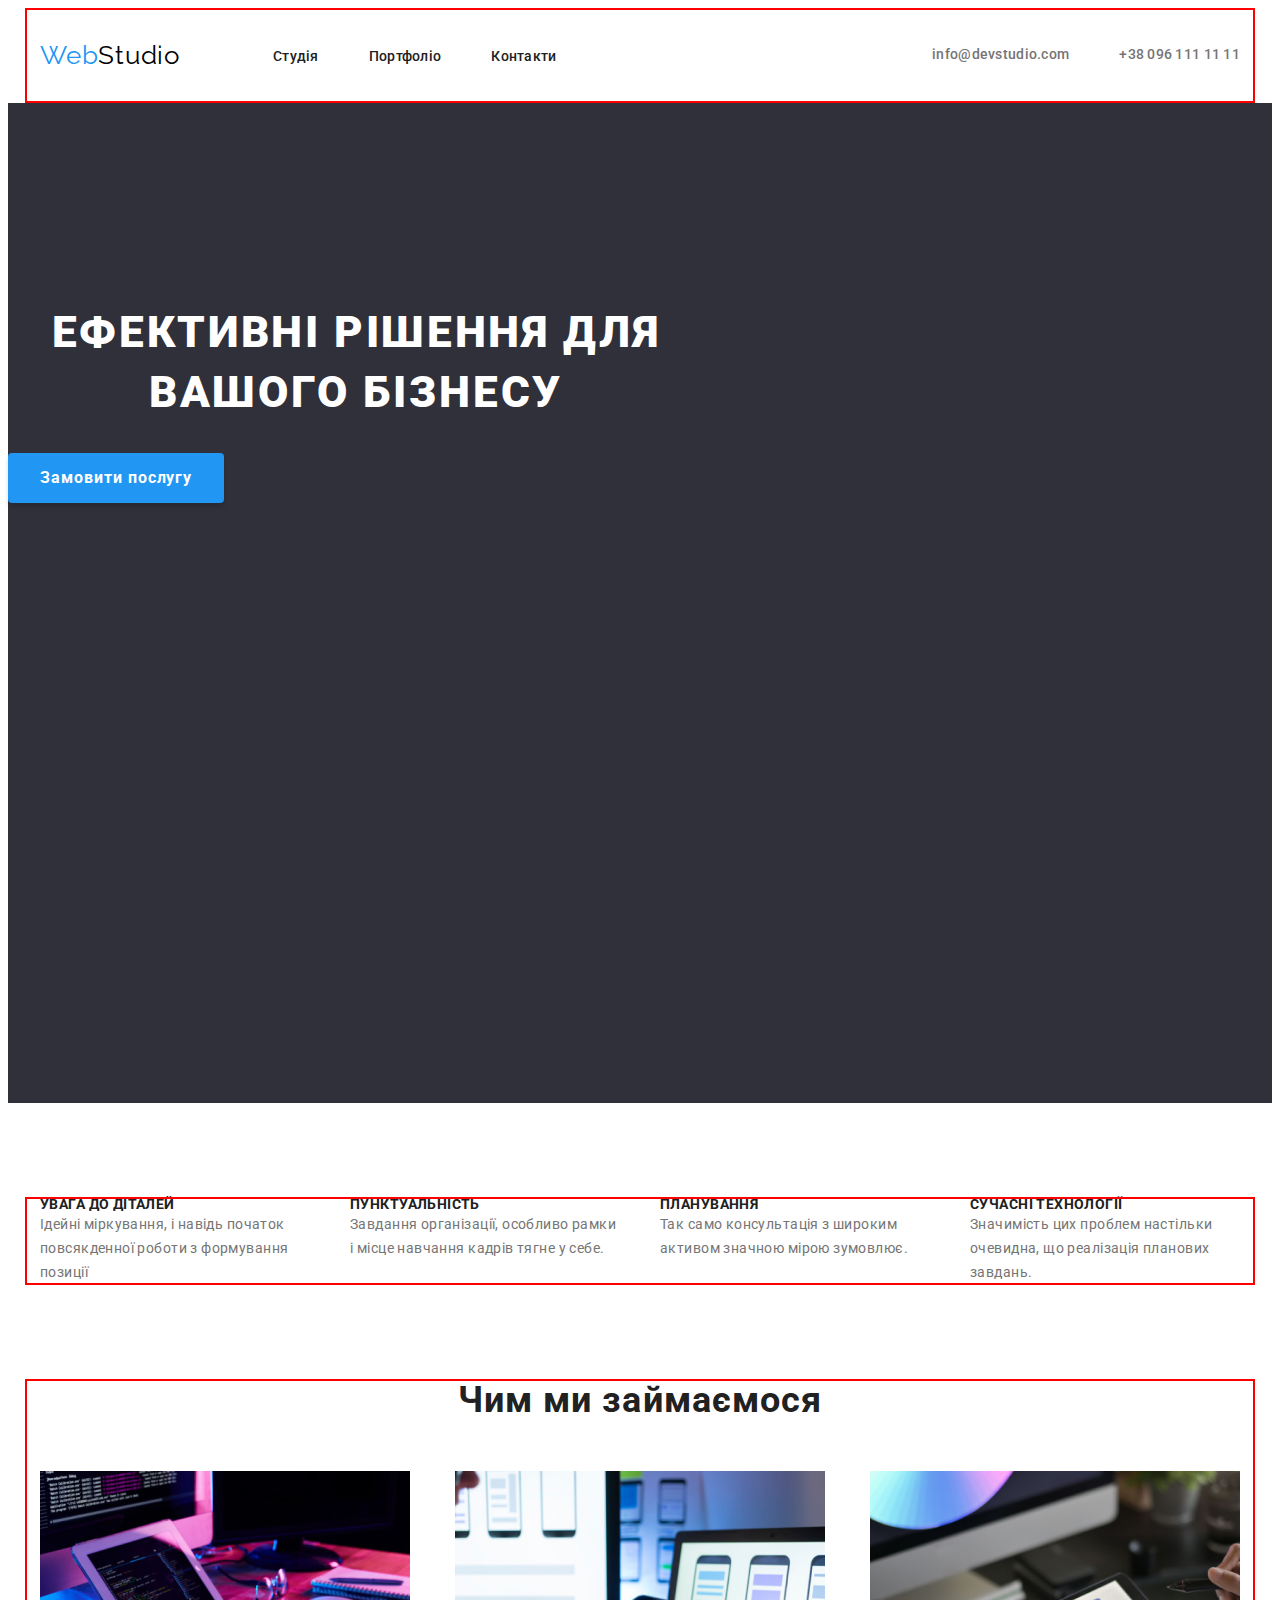
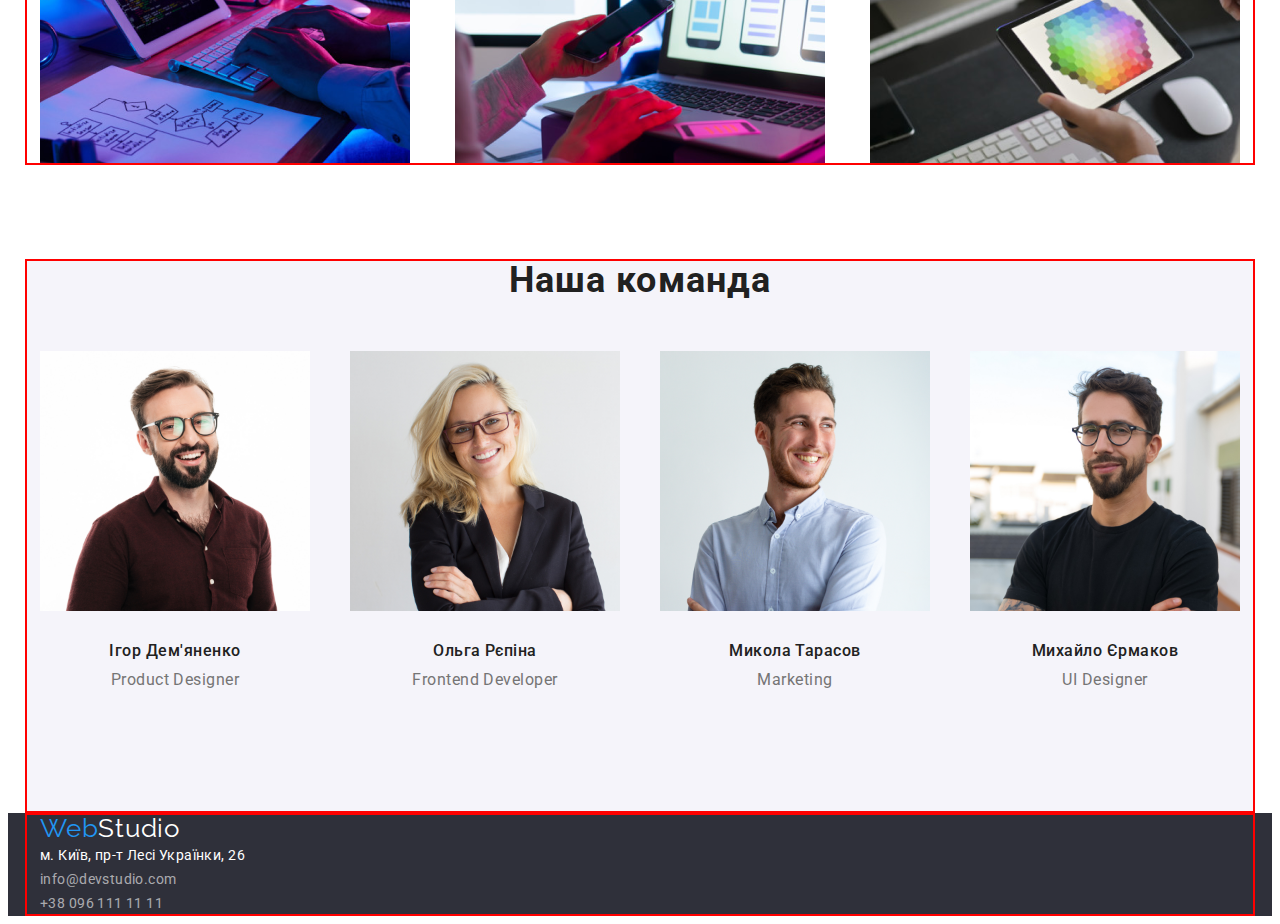
==== commit dc8dac05: "Флексит хедер" ====
--- a/index.html
+++ b/index.html
@@ -16,10 +16,10 @@
 </head>
 <body>
     <header>
-        <div class="container">
-            <nav>
-                <a class="logo link header" href="./index.html" lang="en"> Web<span class="logo-part">Studio</span></a>
-                <ul class="nav-head list">
+        <div class="header-container container">
+            <a class="logo link header" href="./index.html" lang="en"> Web<span class="logo-part">Studio</span></a>
+            <nav class="nav-head">
+                <ul class="header-list list">
                     <li class="nav-item header">
                         <a href="./studio.html" class="nav-link link">Студія</a>
                     </li>
@@ -31,14 +31,14 @@
                     </li>
                 </ul>
             </nav>
-            <ul class="list">
-                <li>
-                    <a href="mailto:info@devstudio.com" class="header-contacts link header">info@devstudio.com</a>
-                </li>
-                <li>
-                    <a href="tel:+380961111111" class="header-contacts link header">+38 096 111 11 11</a>
-                </li>
-            </ul>
+                <ul class="contact-container list">
+                    <li>
+                        <a href="mailto:info@devstudio.com" class="header-contacts link header">info@devstudio.com</a>
+                    </li>
+                    <li>
+                        <a href="tel:+380961111111" class="header-contacts link header">+38 096 111 11 11</a>
+                    </li>
+                </ul>
         </div>
     </header>
 <main>
--- a/css/styles.css
+++ b/css/styles.css
@@ -57,15 +57,33 @@
 
 }
 
+.header-container{
+    display: flex;
+    align-items: center;
+}
+
 .logo {font-family: 'Raleway';
     font-size: 26px;
     line-height: 1.19;   
     letter-spacing: 0.03em;
     color: var(--secondary-color);
     display: block;
-}
-
-.logo-part {color: #000000}
+    margin-right: 93px;
+}
+
+.logo-part {
+    color: #000000;
+}
+
+.header-list{
+    display: flex;
+    align-items: center;  
+    gap: 50px;
+}
+
+.nav-head{
+    margin-right: auto;
+}
 
 
 .nav-link {
@@ -75,7 +93,7 @@
     letter-spacing: 0.02em;
     color: var(--brand-color);
     cursor:pointer;
-}
+    }
 
 .nav-link:focus{color:var(--secondary-color);}
 
@@ -92,6 +110,12 @@
 
 .header-contacts:focus{color: var(--secondary-color);}
 
+.contact-container{
+    display: flex;
+    align-items: center;
+    gap: 50px;
+}
+
 
 /*------Hero------*/
 
@@ -105,6 +129,7 @@
     
     padding-top: 200px;
     padding-bottom: 200px;
+
     
     }
 
@@ -187,6 +212,7 @@
 .photos{
     display: flex;
     justify-content: space-between;
+    gap: 30px;
 }
 
 .work-title {
@@ -216,6 +242,7 @@
 .work-team-list{
     display:flex;
     justify-content: space-between;
+    gap: 30px;
 }
   
 
@@ -288,6 +315,7 @@
     margin-bottom: 56px;
     display: flex;
     justify-content: center;
+    gap: 8px;
 }
 
 .project-selection{
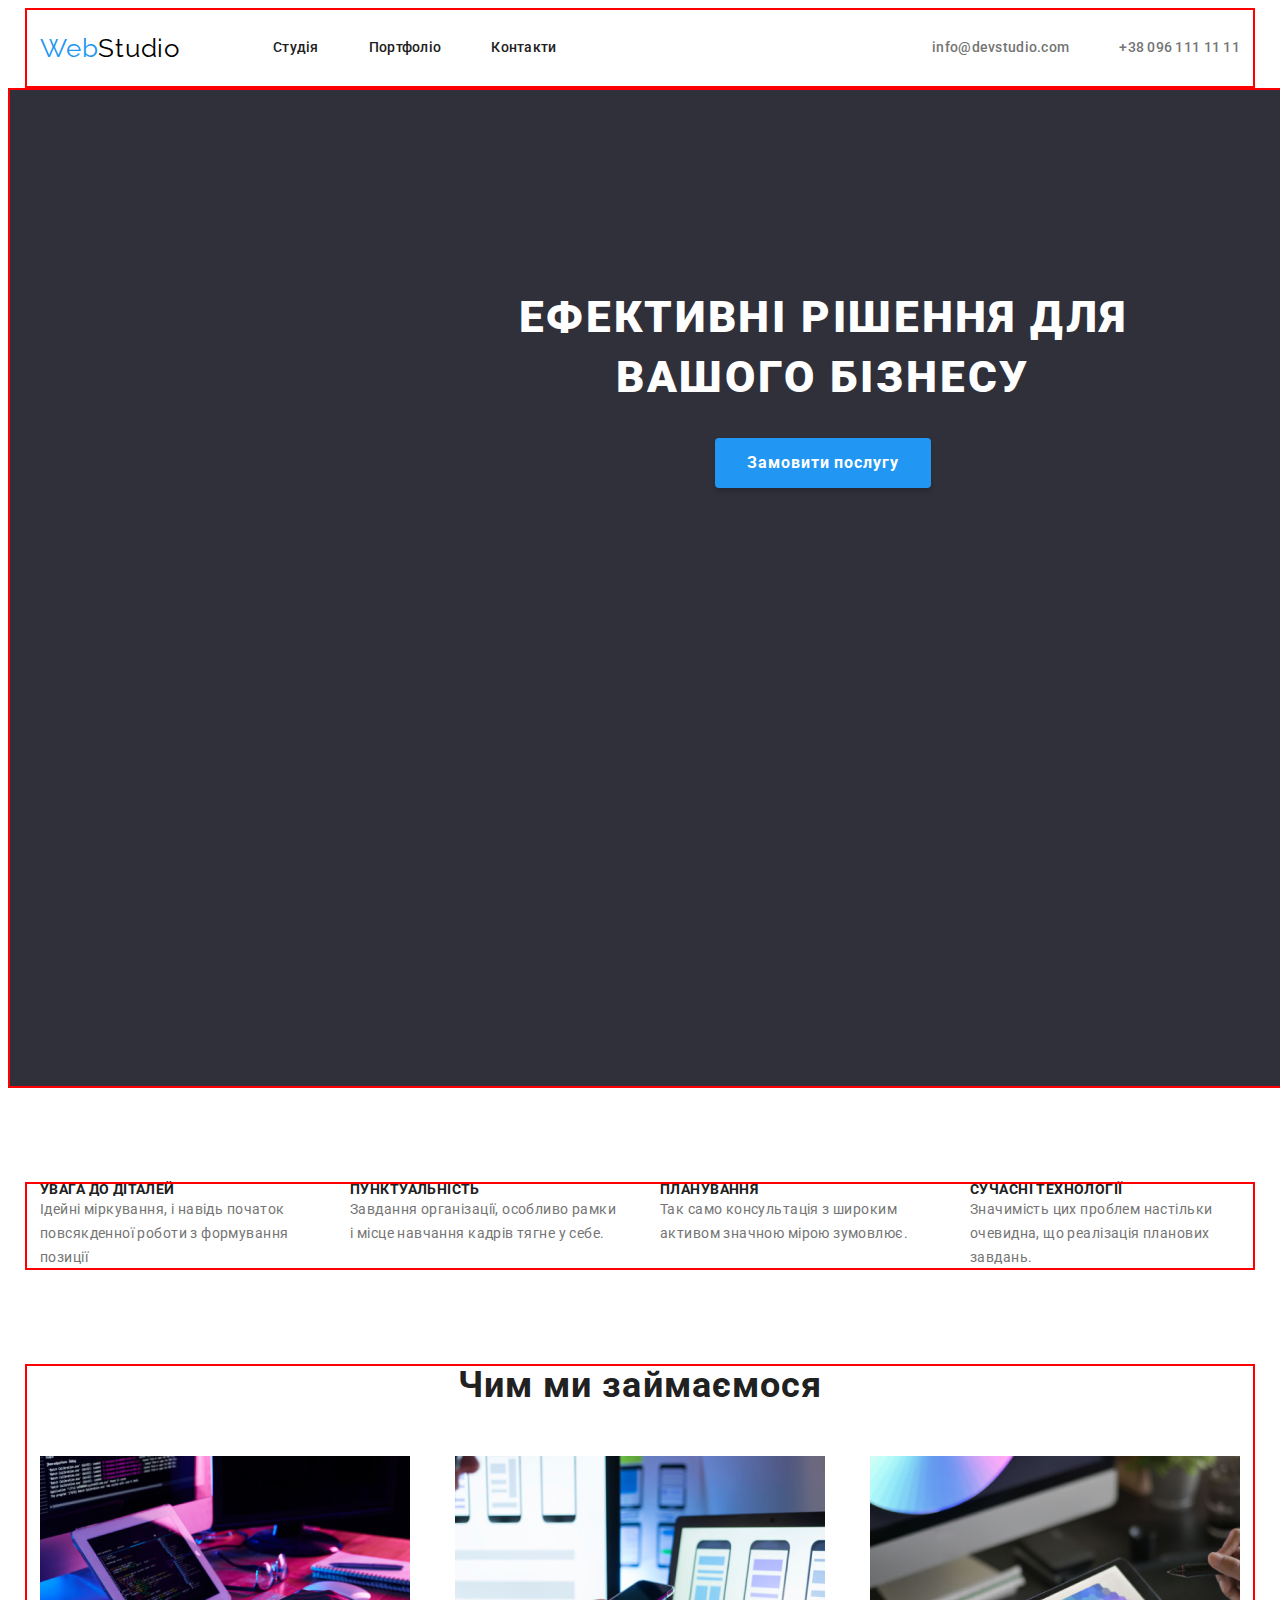
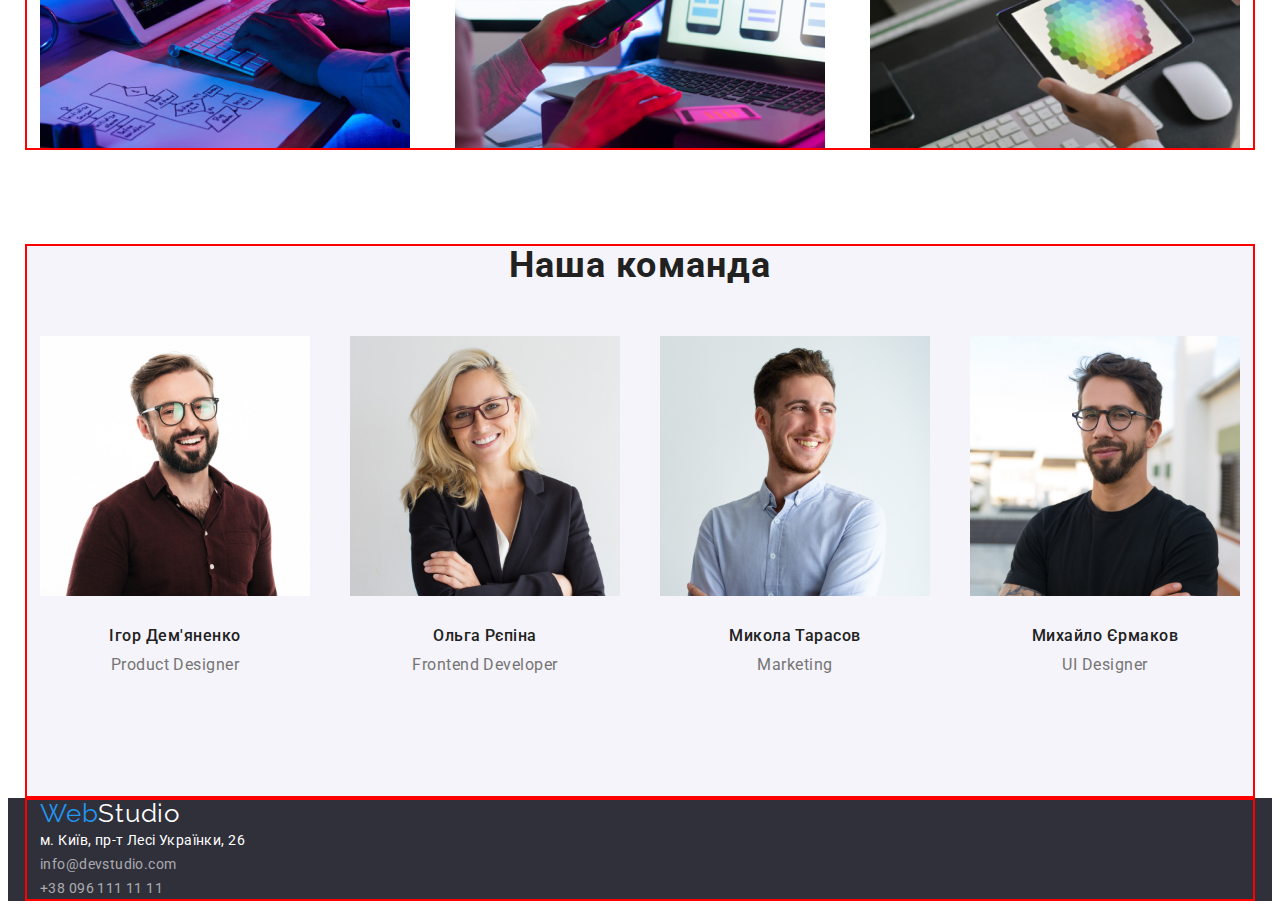
==== commit 41943d53: "Выравнивает Хиро" ====
--- a/index.html
+++ b/index.html
@@ -15,7 +15,7 @@
     <link rel="stylesheet" href="./css/styles.css"> 
 </head>
 <body>
-    <header>
+    <header class="line">
         <div class="header-container container">
             <a class="logo link header" href="./index.html" lang="en"> Web<span class="logo-part">Studio</span></a>
             <nav class="nav-head">
@@ -43,9 +43,9 @@
     </header>
 <main>
     <section>  
-        <div class="hero">
+        <div class="hero container">
             <h1 class="hero-text">ЕФЕКТИВНІ РІШЕННЯ ДЛЯ ВАШОГО БІЗНЕСУ</h1>
-            <button type="button" class="hero-btn">Замовити послугу</button>
+            <button type="button" class="main-button hero-btn">Замовити послугу</button>
         </div>
     </section>
         
--- a/css/styles.css
+++ b/css/styles.css
@@ -51,12 +51,6 @@
 
 /*-----Header---*/
 
-.header{
-    padding-top: 32px;
-    padding-bottom: 32px;
-
-}
-
 .header-container{
     display: flex;
     align-items: center;
@@ -85,8 +79,10 @@
     margin-right: auto;
 }
 
-
 .nav-link {
+    display: block;
+    padding-top: 32px;
+    padding-bottom: 32px;
     font-weight: 500;
     font-size: 14px;
     line-height: 1.14;
@@ -106,6 +102,8 @@
     letter-spacing: 0.02em;
     color: #757575;
     display: block;
+    padding-top: 32px;
+    padding-bottom: 32px;
 }
 
 .header-contacts:focus{color: var(--secondary-color);}
@@ -116,25 +114,25 @@
     gap: 50px;
 }
 
-
 /*------Hero------*/
 
 
 
 .hero {
+    display: block;
     background-color: #2F303A;
-    width: 1600;
+    width: 1600px;
     height: 600px;
     text-align: center;
     
     padding-top: 200px;
     padding-bottom: 200px;
-
-    
     }
 
 .hero-text{
+    margin-right: 452px;
     margin-bottom: 30px;
+    margin-left: 452px;
     width: 696px;
     font-family: inherit;
     font-weight: 900;
@@ -170,6 +168,11 @@
     border-radius: 4px;
 }
 
+.main-button{
+    display: block;
+    margin: 0 auto;
+}
+
  
 
 /*-------advantage----------*/
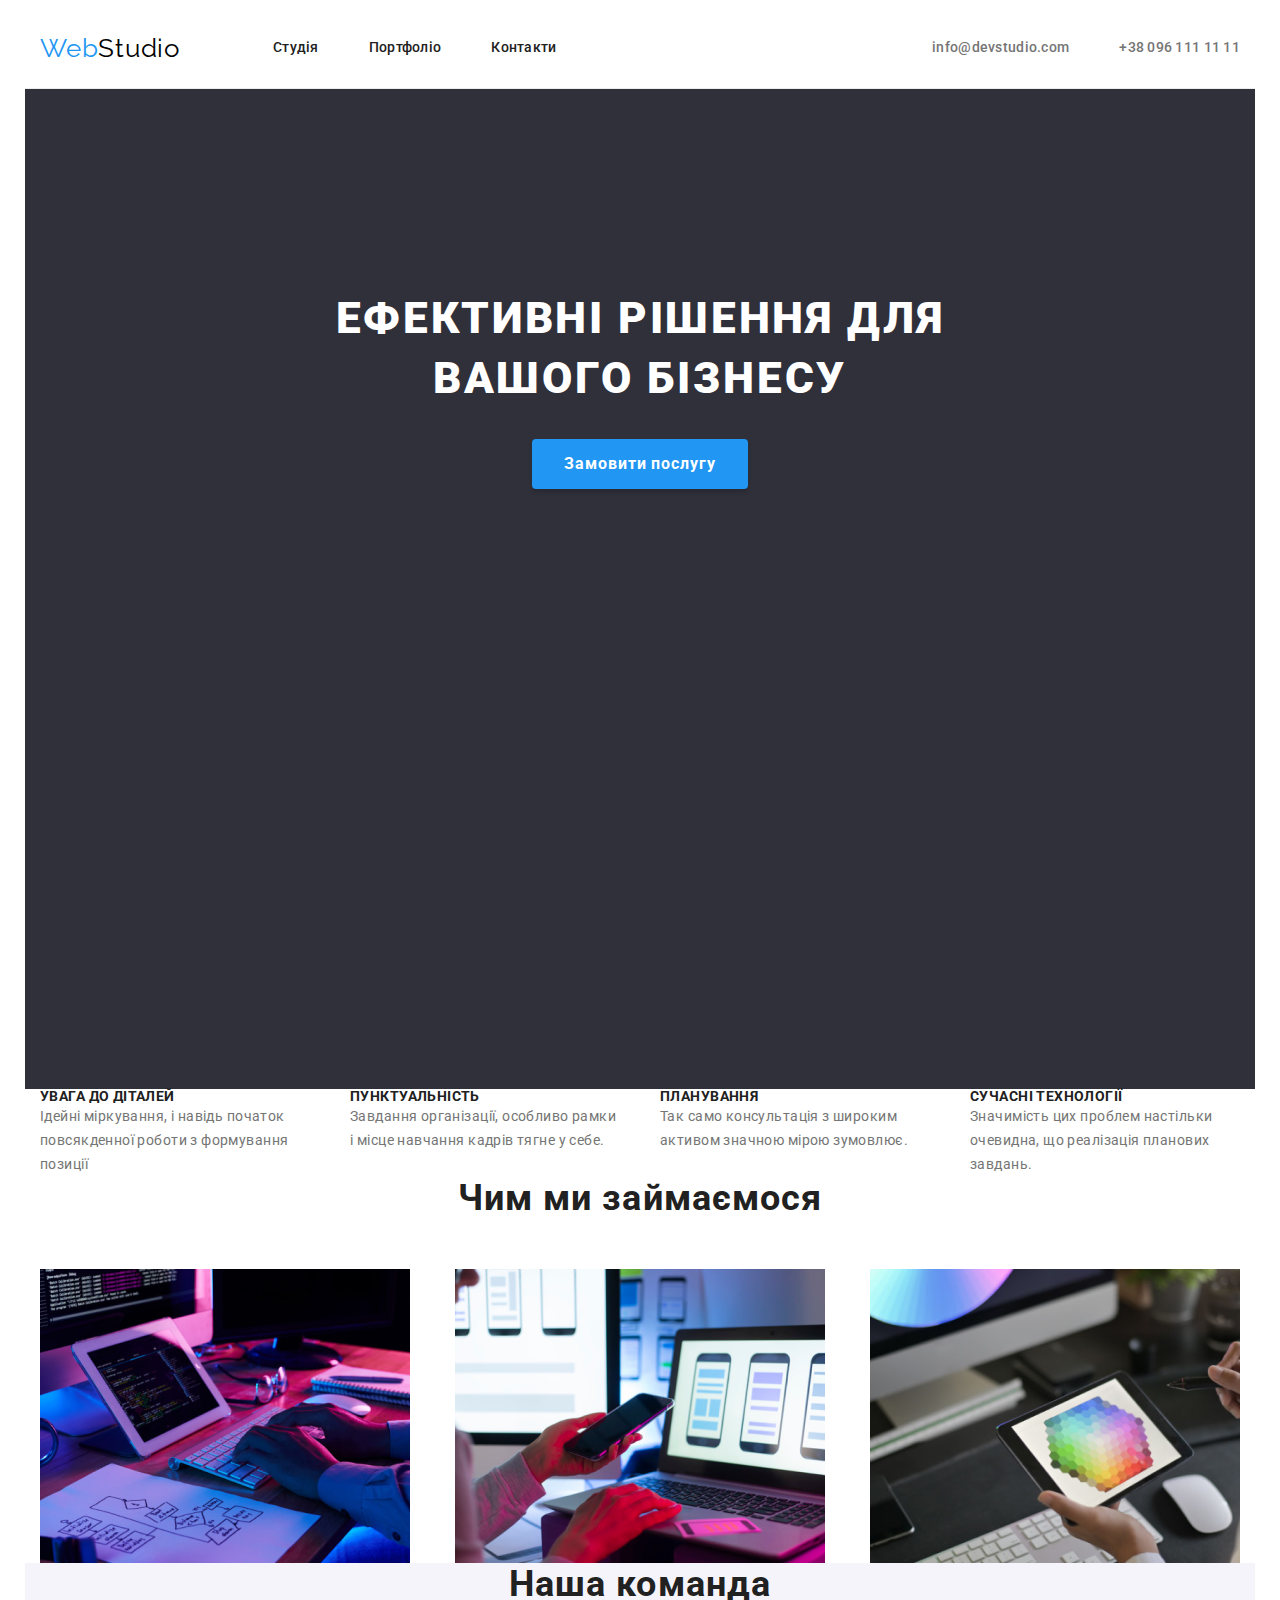
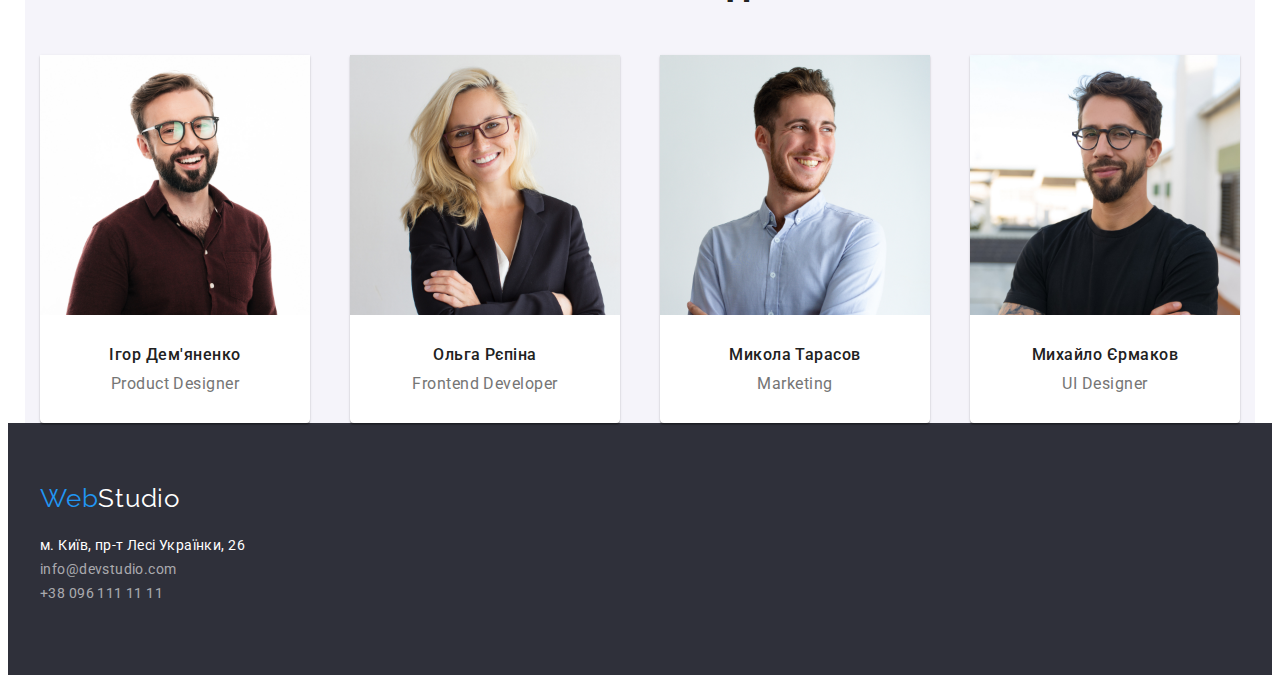
==== commit fc283e3f: "Настраивает футер" ====
--- a/index.html
+++ b/index.html
@@ -116,7 +116,7 @@
 </section>
 </main>
 <footer>
-    <div class="container">
+    <div class="footer-container container">
         <a class="logo-footer link" href="./index.html" lang="en">  Web<span class="logo-footer-part">Studio</span>
         </a>
         <address class="location">
--- a/css/styles.css
+++ b/css/styles.css
@@ -45,8 +45,6 @@
     margin-right: auto;
     margin-left: auto;
 
-    outline: 2px solid red;
-    outline-offset: -2px;
 }
 
 /*-----Header---*/
@@ -54,6 +52,7 @@
 .header-container{
     display: flex;
     align-items: center;
+    border-bottom: 1px solid #ECECEC;
 }
 
 .logo {font-family: 'Raleway';
@@ -114,6 +113,8 @@
     gap: 50px;
 }
 
+
+
 /*------Hero------*/
 
 
@@ -121,7 +122,7 @@
 .hero {
     display: block;
     background-color: #2F303A;
-    width: 1600px;
+    width: 1200px;
     height: 600px;
     text-align: center;
     
@@ -130,9 +131,9 @@
     }
 
 .hero-text{
-    margin-right: 452px;
+    margin-right: 338px;
     margin-bottom: 30px;
-    margin-left: 452px;
+    margin-left: 252px;
     width: 696px;
     font-family: inherit;
     font-weight: 900;
@@ -176,10 +177,6 @@
  
 
 /*-------advantage----------*/
-.advantages{
-    margin-top: 94px;
-    margin-bottom: 94px;
-}
 
 .advantage-list{
     display: flex;
@@ -208,9 +205,7 @@
 
 /*-------About work----------*/
 
-.about-work{
-margin-bottom: 94px;
-}
+
 
 .photos{
     display: flex;
@@ -233,6 +228,13 @@
     padding-top: 0px;
 }
 
+.work-team-item{
+    background: #FFFFFF;
+    box-shadow: 0px 1px 3px rgba(0, 0, 0, 0.12), 0px 1px 1px rgba(0, 0, 0, 0.14), 0px 2px 1px rgba(0, 0, 0, 0.2);
+    border-radius: 0px 0px 4px 4px;
+    
+}
+
 .work-team-title {
     font-size: 36px;
     line-height: 1.17;
@@ -266,37 +268,58 @@
     line-height: 1.19;
     text-align: center;
     letter-spacing: 0.03em;
-    padding-bottom: 124px;
+    padding-bottom: 30px;
    }
   
 
 
 /*-------Footer----------*/
 
-footer{background-color: #2F303A;}
-
-.logo-footer{font-family: 'Raleway';
+footer{
+    background-color: #2F303A;       
+    
+}
+
+.footer-container{
+    width: 1200px;
+    padding-top: 60px;
+    padding-bottom: 60px;
+}
+
+.logo-footer{
+    font-family: 'Raleway';
     font-size: 26px;
     line-height: 1.19;
     letter-spacing: 0.03em;
-    color: var(--secondary-color);}
+    color: var(--secondary-color);
+        
+}
 
 .logo-footer-part{color: #ffffff;}
+
+.location{
+    height: 81px;
+    margin-top: 20px;
+    align-content: space-between;
+}
 
 .location-on-map{
     font-style: normal;
     font-size: 14px;
     line-height: 1.71;
     letter-spacing: 0.03em;
-    color: #FFFFFF;}
-
+    color: #FFFFFF;
+    
+}
 
 .contact-tel{
     font-style: normal;
     font-size: 14px;
     line-height: 1.71;
     letter-spacing: 0.03em;
-    color: rgba(255, 255, 255, 0.6);}
+    color: rgba(255, 255, 255, 0.6);
+    
+}
 
 
 .contact-email{
@@ -304,14 +327,16 @@
     font-size: 14px;
     line-height: 1.71;
     letter-spacing: 0.03em;
-    color: rgba(255, 255, 255, 0.6);}
+    color: rgba(255, 255, 255, 0.6);
+    
+    
+}
 
 /*---------Portfolio----------*/
 
 .project-list {
     background: #FFFFFF;
-    margin-top: 126px;
-    margin-bottom: 114px;
+    
 }
 
 .buttom-list{
@@ -354,6 +379,7 @@
     gap: 30px;
     margin-top: 0px;
     margin-bottom: 0px;
+    
     }
 
 .portfolio-list-item{
@@ -363,12 +389,13 @@
 }
 
 .potfrolio-list-title {
+    margin-bottom: 4px;
     width: 370px;
     font-size: 18px;
     line-height: 2.00;
     letter-spacing: 0.06em;
     color: var(--brand-color);
-    }
+}
 
 
 .portfolio-list-text {
@@ -377,6 +404,16 @@
     line-height: 1.88;
     letter-spacing: 0.03em;
     color: #757575;
-    }
-
-
+}
+
+.photo-description{
+    padding-top: 20px;
+    padding-bottom: 20px;
+    padding-left: 24px;
+    background: #FFFFFF;
+    border: 1px solid #EEEEEE;
+    border-top: none;
+}
+
+
+
